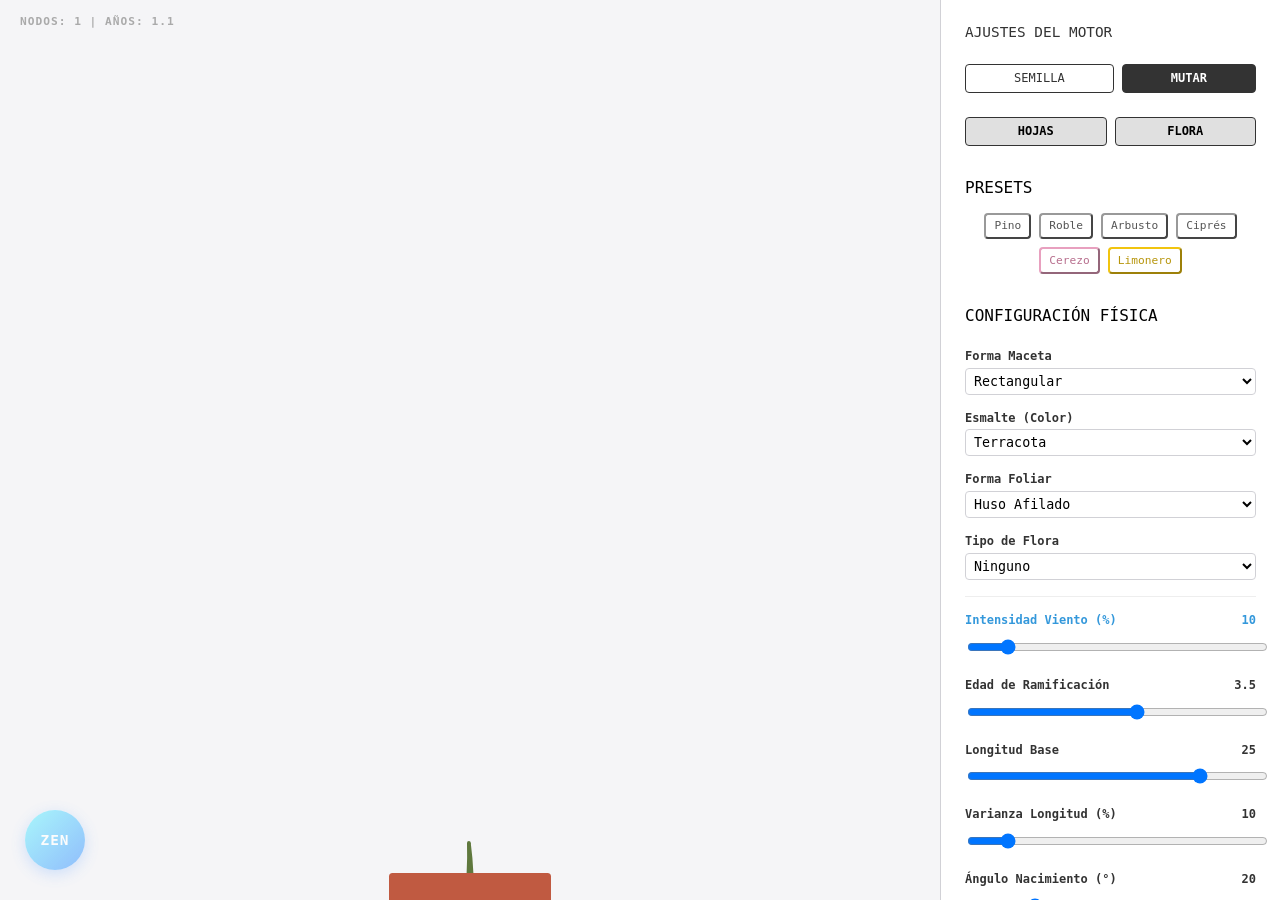
==== index.html @ 8d8a11f1 "Create index.html" ====
<!DOCTYPE html>
<html lang="es">
<head>
    <meta charset="UTF-8">
    <meta name="viewport" content="width=device-width, initial-scale=1.0, maximum-scale=1.0, user-scalable=no">
    <title>Bonsái Paramétrico - Genética de Corteza y UI Minimalista</title>
    <style>
        :root {
            --bg-color: #f5f5f7;
            --ui-text: #333;
            --ui-bg: #ffffff;
            --border: #d1d1d6;
        }

        body, html {
            margin: 0; padding: 0; width: 100%; height: 100vh;
            background-color: var(--bg-color);
            font-family: 'SF Mono', 'Roboto Mono', Menlo, monospace;
            overflow: hidden;
            transition: background-color 1s ease;
        }

        #app-container {
            display: flex;
            flex-direction: row;
            width: 100%;
            height: 100vh;
            position: relative;
        }

        #canvas-container {
            flex-grow: 1; 
            position: relative;
            height: 100vh; 
            display: flex; justify-content: center; align-items: center;
        }

        svg { width: 100%; height: 100%; display: block; }

        .rama-activa { cursor: crosshair; }
        .rama-activa:hover { opacity: 0.7; }
        .brote-activo { cursor: crosshair; }
        .brote-activo:hover path { fill: #e67e22 !important; }
        .flora-activa { cursor: crosshair; }
        .flora-activa:hover path { fill: #e74c3c !important; }

        /* --- UI FLOTANTE (BOTONES INFERIORES SEPARADOS) --- */
        #floating-ui {
            position: absolute;
            bottom: 30px;
            left: 25px;
            right: 25px;
            display: flex;
            justify-content: space-between; /* Zen a la izquierda, Config a la derecha */
            align-items: flex-end;
            z-index: 10;
            pointer-events: none; 
        }

        #floating-ui > * { pointer-events: auto; }

        /* Botón ZEN */
        .btn-zen-main {
            width: 60px; 
            height: 60px;
            border-radius: 50%;
            background: linear-gradient(135deg, #89f7fe 0%, #66a6ff 100%);
            color: white;
            font-size: 0.9rem;
            font-weight: bold;
            font-family: inherit;
            letter-spacing: 1px;
            border: none;
            box-shadow: 0 4px 15px rgba(102, 166, 255, 0.4);
            cursor: pointer;
            display: flex;
            justify-content: center;
            align-items: center;
            transition: transform 0.2s cubic-bezier(0.4, 0, 0.2, 1), opacity 0.5s;
            position: relative;
            overflow: hidden; 
        }

        .btn-zen-main:active { transform: scale(0.92); }

        .btn-zen-main::after {
            content: '';
            position: absolute;
            top: 50%;
            left: 50%;
            width: 10px;
            height: 10px;
            background: rgba(255, 255, 255, 0.6);
            border-radius: 50%;
            transform: translate(-50%, -50%) scale(0);
            opacity: 0;
            pointer-events: none;
        }

        .btn-zen-main.active::after {
            animation: inner-ripple-zen 2.5s infinite;
        }

        @keyframes inner-ripple-zen {
            0% { transform: translate(-50%, -50%) scale(0); opacity: 0; }
            10% { opacity: 1; }
            80% { transform: translate(-50%, -50%) scale(10); opacity: 0; }
            100% { transform: translate(-50%, -50%) scale(10); opacity: 0; }
        }

        /* Botón de Configuración (Engrane Puro) */
        .btn-config {
            background: rgba(255, 255, 255, 0.85);
            border: 1px solid var(--border);
            width: 50px;
            height: 50px;
            border-radius: 50%;
            font-size: 1.5rem;
            display: flex;
            justify-content: center;
            align-items: center;
            color: var(--ui-text);
            cursor: pointer;
            backdrop-filter: blur(5px);
            box-shadow: 0 4px 10px rgba(0,0,0,0.08);
            transition: opacity 0.5s, transform 0.2s;
            padding-bottom: 2px; /* Centrado óptico del emoji */
        }
        .btn-config:active { transform: scale(0.9); }

        /* --- DASHBOARD --- */
        #dashboard {
            width: 340px; 
            min-width: 340px; 
            height: 100vh;
            background: rgba(255, 255, 255, 0.98); 
            border-left: 1px solid var(--border);
            padding: 1.5rem; 
            display: flex; flex-direction: column; gap: 1rem;
            overflow-y: auto; box-sizing: border-box; z-index: 20;
            backdrop-filter: blur(15px);
        }

        .dashboard-header {
            display: flex; justify-content: space-between; align-items: center; margin-bottom: 0.5rem;
        }

        .btn-close {
            background: transparent; border: none; font-size: 1.5rem; color: var(--ui-text); cursor: pointer; padding: 0; line-height: 1; display: none; 
        }

        .actions, .presets { display: flex; justify-content: center; gap: 0.5rem; flex-wrap: wrap; }
        button.action-btn {
            background: transparent; border: 1px solid var(--ui-text); color: var(--ui-text); padding: 0.4rem 1rem; font-family: inherit; font-size: 0.75rem; cursor: pointer; text-transform: uppercase; transition: all 0.2s; flex-grow: 1; border-radius: 4px;
        }
        button.action-btn:hover { background: var(--ui-text); color: var(--ui-bg); }
        button.primary { background: var(--ui-text); color: var(--ui-bg); font-weight: bold; }
        button.primary:hover { background: transparent; color: var(--ui-text); }
        button.active-toggle { background: #e0e0e0; color: #000; font-weight: bold; }
        
        button.preset-btn { border-color: #999; color: #555; padding: 0.3rem 0.5rem; font-size: 0.7rem; border-radius: 4px; background: transparent; cursor: pointer; font-family: inherit; transition: 0.2s;}
        button.preset-btn:hover { background: rgba(0,0,0,0.05); border-color: #333; color: #333;}

        .parameters { display: flex; flex-direction: column; gap: 1rem; font-size: 0.75rem; margin-top: 0.5rem; }
        .control-group { display: flex; flex-direction: column; gap: 0.3rem; }
        .control-group label { display: flex; justify-content: space-between; color: var(--ui-text); font-weight: bold; }
        input[type="range"], select { width: 100%; cursor: pointer; padding: 4px; font-family: inherit; border: 1px solid var(--border); background: transparent; border-radius: 4px;}
        
        #stats { 
            position: absolute; top: 15px; left: 20px; font-size: 0.7rem; color: #aaa; 
            z-index: 5; transition: opacity 0.5s; font-weight: bold; text-transform: uppercase; letter-spacing: 1px;
        }

        /* --- COMPORTAMIENTO MODO ZEN --- */
        body.zen-active .btn-config { opacity: 0; pointer-events: none; } 
        body.zen-active .btn-zen-main { opacity: 0.7; } 
        body.zen-active .btn-zen-main:hover { opacity: 1; }
        body.zen-idle #stats { opacity: 0; } 

        /* --- MÓVIL --- */
        @media (max-width: 768px) {
            #app-container { flex-direction: column; }
            #canvas-container { position: absolute; width: 100%; }
            #dashboard {
                position: fixed; top: 0; right: -100%; width: 85%; max-width: 320px; box-shadow: -5px 0 25px rgba(0,0,0,0.15); transition: right 0.3s cubic-bezier(0.2, 0.8, 0.2, 1);
            }
            #dashboard.open { right: 0; }
            .btn-close { display: block; } 
        }

        /* --- ESCRITORIO --- */
        @media (min-width: 769px) {
            .btn-config { display: none; } 
        }
    </style>
</head>
<body>

    <div id="app-container">
        <div id="canvas-container">
            <div id="stats">NODOS: 1 | AÑOS: 0.0</div>
            <svg id="bonsai-svg" viewBox="-250 -485 500 500">
                <g id="layer-pot"></g>
                <g id="layer-tree"></g>
                <g id="layer-leaves"></g>
                <g id="layer-flowers"></g>
            </svg>

            <div id="floating-ui">
                <button id="btn-zen-main" class="btn-zen-main">ZEN</button>
                <button id="btn-open-config" class="btn-config">⚙️</button>
            </div>
        </div>

        <div id="dashboard">
            <div class="dashboard-header">
                <span class="section-title" style="border: none; margin: 0; color: #333; font-size: 0.9rem;">AJUSTES DEL MOTOR</span>
                <button id="btn-close-config" class="btn-close">&times;</button>
            </div>

            <div class="actions">
                <button id="btn-reset" class="action-btn">Semilla</button>
                <button id="btn-mutar" class="action-btn primary">Mutar</button>
            </div>

            <div class="actions" style="margin-top: 0.5rem;">
                <button id="btn-hojas" class="action-btn active-toggle">Hojas</button>
                <button id="btn-flores" class="action-btn active-toggle">Flora</button>
            </div>

            <div class="section-title" style="margin-top: 1rem;">PRESETS</div>
            <div class="presets">
                <button class="preset-btn" onclick="aplicarPreset('pino')">Pino</button>
                <button class="preset-btn" onclick="aplicarPreset('roble')">Roble</button>
                <button class="preset-btn" onclick="aplicarPreset('arbusto')">Arbusto</button>
                <button class="preset-btn" onclick="aplicarPreset('cipres')">Ciprés</button>
                <button class="preset-btn" onclick="aplicarPreset('cerezo')" style="border-color: #e8a0bf; color: #b76e8d;">Cerezo</button>
                <button class="preset-btn" onclick="aplicarPreset('limonero')" style="border-color: #f1c40f; color: #b7950b;">Limonero</button>
            </div>

            <div class="section-title" style="margin-top: 1rem;">CONFIGURACIÓN FÍSICA</div>
            <div class="parameters">
                <div class="control-group">
                    <label><span>Forma Maceta</span></label>
                    <select id="p-maceta-forma" onchange="renderizarMaceta()">
                        <option value="estandar">Rectangular</option>
                        <option value="redonda">Tazón Suave</option>
                        <option value="alta">Alta Cascada</option>
                        <option value="plana">Plana Bosque</option>
                    </select>
                </div>
                <div class="control-group">
                    <label><span>Esmalte (Color)</span></label>
                    <select id="p-maceta-color" onchange="renderizarMaceta()">
                        <option value="#c05a41">Terracota</option>
                        <option value="#2c3e50">Azul Cobalto</option>
                        <option value="#34495e">Negro Mate</option>
                        <option value="#8c8c91">Gris Concreto</option>
                        <option value="#458b74">Verde Jade</option>
                    </select>
                </div>
                <div class="control-group">
                    <label><span>Forma Foliar</span></label>
                    <select id="p-forma">
                        <option value="huso">Huso Afilado</option>
                        <option value="ovalada">Oval Estándar</option>
                        <option value="circular">Circular Brote</option>
                        <option value="larga">Larga Sauce</option>
                        <option value="arce">Arce Lobulada</option>
                    </select>
                </div>
                <div class="control-group">
                    <label><span>Tipo de Flora</span></label>
                    <select id="p-flora">
                        <option value="aleatorio">Caos</option>
                        <option value="flor-rosa">Flores Rosas</option>
                        <option value="flor-blanca">Flores Blancas</option>
                        <option value="flor-amarilla">Flores Amarillas</option>
                        <option value="limon">Limones</option>
                        <option value="baya-roja">Baya Roja</option>
                        <option value="platano">Plátanos</option>
                        <option value="ninguno">Ninguno</option>
                    </select>
                </div>
                
                <hr style="border: 0; border-top: 1px solid #eee; margin: 0;">

                <div class="control-group">
                    <label><span style="color: #3498db;">Intensidad Viento (%)</span> <span id="val-viento" style="color: #3498db;">15</span></label>
                    <input type="range" id="p-viento" min="0" max="100" value="15">
                </div>
                <div class="control-group">
                    <label><span>Edad de Ramificación</span> <span id="val-edadRam">3.0</span></label>
                    <input type="range" id="p-edadRam" min="1.5" max="5.0" step="0.1" value="3.0">
                </div>
                <div class="control-group">
                    <label><span>Longitud Base</span> <span id="val-length">18</span></label>
                    <input type="range" id="p-length" min="5" max="30" value="18">
                </div>
                <div class="control-group">
                    <label><span>Varianza Longitud (%)</span> <span id="val-lenVar">20</span></label>
                    <input type="range" id="p-lenVar" min="0" max="100" value="20">
                </div>
                <div class="control-group">
                    <label><span>Ángulo Nacimiento (°)</span> <span id="val-angle">45</span></label>
                    <input type="range" id="p-angle" min="5" max="80" value="45">
                </div>
                <div class="control-group">
                    <label><span>Prob. Ramificación (%)</span> <span id="val-branch">65</span></label>
                    <input type="range" id="p-branch" min="0" max="100" value="65">
                </div>
                <div class="control-group">
                    <label><span>Prob. Rama Media (%)</span> <span id="val-acc">30</span></label>
                    <input type="range" id="p-acc" min="0" max="100" value="30">
                </div>
                <div class="control-group">
                    <label><span>Límite Generacional</span> <span id="val-gen">6</span></label>
                    <input type="range" id="p-gen" min="3" max="8" value="6">
                </div>
                <div class="control-group">
                    <label><span>Densidad Follaje (Max)</span> <span id="val-hojas">12</span></label>
                    <input type="range" id="p-hojas" min="0" max="30" value="12">
                </div>
                <div class="control-group">
                    <label><span>Inicio Floración (Edad)</span> <span id="val-flor">6</span></label>
                    <input type="range" id="p-flor" min="2" max="8" value="6">
                </div>
            </div>
        </div>
    </div>

    <script>
        const SVG_NS = "http://www.w3.org/2000/svg";
        const MAX_AGE = 8;
        const TENSION_ANIMACION = 0.08; 

        // Paleta base biológica
        const C_YOUNG = { r: 93,  g: 125, b: 60 };
        
        // Genética de Corteza
        const BARK_PALETTE = [
            { r: 70, g: 50, b: 40 },  /* Marrón Oscuro */
            { r: 90, g: 70, b: 50 },  /* Marrón Medio */
            { r: 110, g: 90, b: 70 }, /* Marrón Claro */
            { r: 50, g: 50, b: 50 },  /* Carbono */
            { r: 80, g: 80, b: 80 },  /* Gris */
            { r: 100, g: 80, b: 60 }  /* Ocre */
        ];

        // Hexadecimales puros para SVG Hojas
        const LEAF_COLORS = ['#1f362a', '#2c4c3b', '#3e6e5a', '#5d7d3c'];

        const PRESETS_BOTANICOS = {
            pino:     { mForma: 'estandar', mColor: '#c05a41', viento: 10, length: 25, lenVar: 10, angle: 20, branch: 45, acc: 10, gen: 5, hojas: 5, flor: 8, forma: 'huso', flora: 'ninguno', edadRam: 3.5 }, 
            roble:    { mForma: 'plana',    mColor: '#2c3e50', viento: 25, length: 18, lenVar: 30, angle: 50, branch: 75, acc: 35, gen: 6, hojas: 18, flor: 7, forma: 'ovalada', flora: 'ninguno', edadRam: 2.8 },
            arbusto:  { mForma: 'redonda',  mColor: '#458b74', viento: 30, length: 8,  lenVar: 50, angle: 75, branch: 95, acc: 70, gen: 4, hojas: 25, flor: 4, forma: 'circular', flora: 'baya-roja', edadRam: 1.5 },
            cipres:   { mForma: 'alta',     mColor: '#8c8c91', viento: 15, length: 15, lenVar: 15, angle: 10, branch: 80, acc: 50, gen: 6, hojas: 8, flor: 8, forma: 'larga', flora: 'ninguno', edadRam: 3.0 },
            cerezo:   { mForma: 'redonda',  mColor: '#2c3e50', viento: 40, length: 17, lenVar: 40, angle: 45, branch: 70, acc: 25, gen: 6, hojas: 4, flor: 5, forma: 'ovalada', flora: 'flor-rosa', edadRam: 2.5 },
            limonero: { mForma: 'redonda',  mColor: '#c05a41', viento: 20, length: 16, lenVar: 25, angle: 55, branch: 75, acc: 30, gen: 5, hojas: 16, flor: 5, forma: 'ovalada', flora: 'limon', edadRam: 2.8 }
        };

        const layerPot = document.getElementById('layer-pot');
        const layerTree = document.getElementById('layer-tree');
        const layerLeaves = document.getElementById('layer-leaves');
        const layerFlowers = document.getElementById('layer-flowers');
        const statsDisplay = document.getElementById('stats');
        
        // Referencias UI declaradas UNA SOLA VEZ
        const btnZenMain = document.getElementById('btn-zen-main');
        const btnOpenConfig = document.getElementById('btn-open-config');
        const btnCloseConfig = document.getElementById('btn-close-config');
        const dashboard = document.getElementById('dashboard');

        let showLeaves = true;
        let showFlowers = true;
        let animationFrameId;
        
        let iteracionGlobal = 0;
        let tiempoViento = 0; 
        let isZenMode = false;
        let zenPausa = false;
        let idleTimeout = null;

        // UI Event Listeners Drawer
        btnOpenConfig.addEventListener('click', () => dashboard.classList.add('open'));
        btnCloseConfig.addEventListener('click', () => dashboard.classList.remove('open'));

        function getParams() {
            return {
                formaHoja: document.getElementById('p-forma').value,
                tipoFlora: document.getElementById('p-flora').value,
                edadRamificacion: parseFloat(document.getElementById('p-edadRam').value),
                baseLength: parseInt(document.getElementById('p-length').value),
                lenVariance: parseInt(document.getElementById('p-lenVar').value) / 100, 
                maxAngle: parseInt(document.getElementById('p-angle').value),
                branchProb: parseInt(document.getElementById('p-branch').value) / 100,
                accProb: parseInt(document.getElementById('p-acc').value) / 100,
                maxGen: parseInt(document.getElementById('p-gen').value),
                maxHojas: parseInt(document.getElementById('p-hojas').value),
                inicioFloracion: parseInt(document.getElementById('p-flor').value)
            };
        }

        function actualizarUI(id, valor) {
            let el = document.getElementById(id);
            if(el) el.value = valor;
            const span = document.getElementById(`val-${id.split('-')[1]}`);
            if(span) span.textContent = Number.isInteger(parseFloat(valor)) && id === 'p-edadRam' ? valor + ".0" : valor;
        }

        function aplicarPreset(tipo) {
            const p = PRESETS_BOTANICOS[tipo];
            actualizarUI('p-maceta-forma', p.mForma);
            actualizarUI('p-maceta-color', p.mColor);
            actualizarUI('p-forma', p.forma);
            actualizarUI('p-flora', p.flora);
            actualizarUI('p-viento', p.viento);
            actualizarUI('p-edadRam', p.edadRam);
            actualizarUI('p-length', p.length);
            actualizarUI('p-lenVar', p.lenVar);
            actualizarUI('p-angle', p.angle);
            actualizarUI('p-branch', p.branch);
            actualizarUI('p-acc', p.acc);
            actualizarUI('p-gen', p.gen);
            actualizarUI('p-hojas', p.hojas);
            actualizarUI('p-flor', p.flor);
            renderizarMaceta();
            inicializar();
        }

        function mutarParametros() {
            const formasM = ['estandar', 'redonda', 'alta', 'plana'];
            const coloresM = ['#c05a41', '#2c3e50', '#34495e', '#8c8c91', '#458b74'];
            const formas = ['huso', 'ovalada', 'circular', 'larga', 'arce'];
            const floras = ['aleatorio', 'flor-rosa', 'flor-blanca', 'flor-amarilla', 'limon', 'baya-roja', 'platano', 'ninguno'];
            
            actualizarUI('p-maceta-forma', formasM[Math.floor(Math.random() * formasM.length)]);
            actualizarUI('p-maceta-color', coloresM[Math.floor(Math.random() * coloresM.length)]);
            actualizarUI('p-forma', formas[Math.floor(Math.random() * formas.length)]);
            actualizarUI('p-flora', floras[Math.floor(Math.random() * floras.length)]);
            actualizarUI('p-viento', Math.floor(rnd(10, 80)));
            actualizarUI('p-edadRam', (rnd(1.5, 4.5)).toFixed(1));
            actualizarUI('p-length', Math.floor(rnd(10, 25)));
            actualizarUI('p-lenVar', Math.floor(rnd(0, 80)));
            actualizarUI('p-angle', Math.floor(rnd(15, 75)));
            actualizarUI('p-branch', Math.floor(rnd(40, 90)));
            actualizarUI('p-acc', Math.floor(rnd(10, 60)));
            actualizarUI('p-gen', Math.floor(rnd(4, 7)));
            actualizarUI('p-hojas', Math.floor(rnd(5, 25)));
            actualizarUI('p-flor', Math.floor(rnd(3, 8)));
            
            renderizarMaceta();
            inicializar();
        }

        document.querySelectorAll('input[type="range"]').forEach(input => {
            input.addEventListener('input', (e) => {
                let val = e.target.value;
                if(e.target.id === 'p-edadRam') val = parseFloat(val).toFixed(1);
                document.getElementById(`val-${e.target.id.split('-')[1]}`).textContent = val;
            });
        });

        function rnd(min, max) { return Math.random() * (max - min) + min; }

        function renderizarMaceta() {
            const forma = document.getElementById('p-maceta-forma').value;
            const color = document.getElementById('p-maceta-color').value;
            let svg = '';
            switch(forma) {
                case 'estandar':
                    svg = `<rect x="-45" y="0" width="90" height="18" fill="${color}" rx="2"/>
                           <polygon points="-40,18 40,18 30,35 -30,35" fill="${color}" opacity="0.85"/>
                           <rect x="-35" y="35" width="8" height="4" fill="${color}" opacity="0.6"/>
                           <rect x="27" y="35" width="8" height="4" fill="${color}" opacity="0.6"/>`;
                    break;
                case 'redonda':
                    svg = `<path d="M -50 5 L 50 5 C 50 40 -50 40 -50 5 Z" fill="${color}" opacity="0.9"/>
                           <rect x="-53" y="0" width="106" height="6" fill="${color}" rx="2"/>
                           <rect x="-20" y="30" width="40" height="4" fill="${color}" opacity="0.6"/>`;
                    break;
                case 'alta':
                    svg = `<polygon points="-35,6 35,6 22,70 -22,70" fill="${color}" opacity="0.85"/>
                           <rect x="-40" y="0" width="80" height="6" fill="${color}" rx="1"/>
                           <rect x="-22" y="70" width="44" height="4" fill="${color}" opacity="0.6"/>`;
                    break;
                case 'plana':
                    svg = `<rect x="-80" y="0" width="160" height="10" fill="${color}" rx="1"/>
                           <polygon points="-75,10 75,10 70,20 -70,20" fill="${color}" opacity="0.85"/>
                           <rect x="-65" y="20" width="12" height="4" fill="${color}" opacity="0.6"/>
                           <rect x="53" y="20" width="12" height="4" fill="${color}" opacity="0.6"/>`;
                    break;
            }
            layerPot.innerHTML = svg;
        }

        function generarPathHoja(forma, w, l) {
            switch(forma) {
                case 'huso': return `M 0 0 Q ${w} ${l/2} 0 ${l} Q ${-w} ${l/2} 0 0 Z`;
                case 'ovalada': return `M 0 0 C ${w*1.5} ${l*0.2} ${w*1.5} ${l*0.8} 0 ${l} C ${-w*1.5} ${l*0.8} ${-w*1.5} ${l*0.2} 0 0 Z`;
                case 'larga': return `M 0 0 Q ${w*0.8} ${l} 0 ${l*2.5} Q ${-w*0.8} ${l} 0 0 Z`;
                case 'circular': return `M 0 ${w*1.2} A ${w*1.2} ${w*1.2} 0 1 0 0 ${-w*1.2+0.01} Z`; 
                case 'arce': return `M 0 0 L ${w} ${l*0.3} L ${w*2.5} 0 L ${w*1.2} ${l*0.6} L 0 ${l} L ${-w*1.2} ${l*0.6} L ${-w*2.5} 0 L ${-w} ${l*0.3} Z`;
                default: return `M 0 0 Q ${w} ${l/2} 0 ${l} Q ${-w} ${l/2} 0 0 Z`; 
            }
        }

        class FrutoFlor {
            constructor(tipo) {
                this.offsetX = rnd(-15, 15);
                this.offsetY = rnd(-15, 15);
                this.escalaTarget = rnd(0.8, 1.4);
                this.escalaActual = 0;
                this.podado = false;
                
                if (tipo === 'aleatorio') {
                    const tipos = ['flor-rosa', 'flor-blanca', 'flor-amarilla', 'limon', 'baya-roja', 'platano'];
                    tipo = tipos[Math.floor(Math.random() * tipos.length)];
                }
                
                const data = this.obtenerDatosMorfologicos(tipo);
                this.anguloCae = (tipo === 'limon' || tipo === 'platano') ? rnd(10, 45) * (Math.random() > 0.5 ? 1 : -1) : rnd(-15, 15);

                this.dom = document.createElementNS(SVG_NS, "path");
                this.dom.setAttribute("d", data.path);
                this.dom.setAttribute("fill", data.fill);
                this.dom.setAttribute("opacity", "0.95");
                this.dom.setAttribute("class", "flora-activa");
                this.dom.addEventListener('click', (e) => { e.stopPropagation(); this.cortar(); });
                
                layerFlowers.appendChild(this.dom);
            }

            obtenerDatosMorfologicos(tipo) {
                switch(tipo) {
                    case 'flor-rosa': return { fill: '#e8a0bf', path: "M 0 -4 Q 3 -3 4 0 Q 3 3 0 4 Q -3 3 -4 0 Q -3 -3 0 -4 Z" };
                    case 'flor-blanca': return { fill: '#f8f9fa', path: "M 0 -4 Q 3 -3 4 0 Q 3 3 0 4 Q -3 3 -4 0 Q -3 -3 0 -4 Z" };
                    case 'flor-amarilla': return { fill: '#fadd4b', path: "M 0 -4 Q 3 -3 4 0 Q 3 3 0 4 Q -3 3 -4 0 Q -3 -3 0 -4 Z" };
                    case 'limon': return { fill: '#fadd4b', path: "M 0 -5 C 4 -5 5 -2 5 0 C 5 3 3 5 0 6 C -3 5 -5 3 -5 0 C -5 -2 -4 -5 0 -5 Z" };
                    case 'baya-roja': return { fill: '#e74c3c', path: "M 0 -3 A 3 3 0 1 0 0 3 A 3 3 0 1 0 0 -3 Z M 3 2 A 2.5 2.5 0 1 0 3 -3 A 2.5 2.5 0 1 0 3 2 Z" };
                    case 'platano': return { fill: '#f1c40f', path: "M 2 -5 Q 5 0 2 5 Q 0 4 -1 0 Q 0 -4 2 -5 Z" };
                    default: return { fill: '#e8a0bf', path: "M 0 -4 Q 3 -3 4 0 Q 3 3 0 4 Q -3 3 -4 0 Q -3 -3 0 -4 Z" };
                }
            }
            cortar() { this.podado = true; this.dom.remove(); }
            
            animar(padreX, padreY, parentWindAngle = 0) {
                if(this.podado) return;
                this.escalaActual += (this.escalaTarget - this.escalaActual) * TENSION_ANIMACION;
                
                let windIntensity = parseInt(document.getElementById('p-viento').value) / 100;
                let swing = Math.sin(tiempoViento * 2.5 + this.offsetX) * windIntensity * 20; 
                let windRotDeg = (parentWindAngle * 180 / Math.PI) + swing;

                this.dom.setAttribute("transform", `translate(${padreX + this.offsetX}, ${padreY + this.offsetY}) rotate(${this.anguloCae + windRotDeg}) scale(${Math.max(0, this.escalaActual)})`);
                this.dom.style.display = showFlowers ? "block" : "none";
            }
        }

        class Brote {
            constructor(x, y, anguloRama) {
                this.x = x; this.y = y;
                this.angulo = anguloRama + rnd(-70, 70);
                this.longitud = rnd(8, 20);
                this.hojas = [];
                this.podado = false;
                
                this.g = document.createElementNS(SVG_NS, "g");
                this.g.setAttribute("class", "brote-activo");
                this.g.addEventListener('click', (e) => { e.stopPropagation(); this.cortar(); });
                
                this.tallo = document.createElementNS(SVG_NS, "line");
                this.tallo.setAttribute("stroke-width", "0.5"); 
                this.tallo.setAttribute("stroke", `rgb(${C_YOUNG.r}, ${C_YOUNG.g}, ${C_YOUNG.b})`); 
                this.g.appendChild(this.tallo);
                
                layerLeaves.appendChild(this.g);
            }
            
            crecer(delta = 1.0) {
                if (this.podado) return;
                let params = getParams();
                let probHoja = 1 - Math.pow(1 - 0.85, delta);
                
                if (this.hojas.length < params.maxHojas && Math.random() < probHoja) {
                    let variabilidadCae = rnd(10, 45);
                    let direccionCae = Math.random() > 0.5 ? 1 : -1;

                    const hojaObj = {
                        offsetX: rnd(-10, 10), offsetY: rnd(-10, 10),
                        escalaTarget: rnd(0.7, 1.3), escalaActual: 0,
                        anguloCae: variabilidadCae * direccionCae,
                        // Uso estricto del Hexadecimal
                        color: LEAF_COLORS[Math.floor(Math.random() * LEAF_COLORS.length)],
                        dom: document.createElementNS(SVG_NS, "path")
                    };
                    
                    let w = rnd(2.0, 4.0); let l = rnd(8.0, 14.0);
                    hojaObj.dom.setAttribute("d", generarPathHoja(params.formaHoja, w, l));
                    hojaObj.dom.setAttribute("fill", hojaObj.color);
                    hojaObj.dom.setAttribute("opacity", "0.95");
                    
                    this.hojas.push(hojaObj);
                    this.g.appendChild(hojaObj.dom);
                }
            }
            cortar() { this.podado = true; this.g.remove(); }
            
            animar(padreX, padreY, parentWindAngle = 0) {
                if (this.podado) return;
                this.x = padreX; this.y = padreY;
                
                let finalStemAngleRad = (this.angulo * Math.PI / 180) + parentWindAngle;
                const endX = this.x + Math.cos(finalStemAngleRad) * this.longitud;
                const endY = this.y + Math.sin(finalStemAngleRad) * this.longitud;
                
                this.g.style.display = showLeaves ? "block" : "none";
                this.tallo.setAttribute("x1", this.x); this.tallo.setAttribute("y1", this.y);
                this.tallo.setAttribute("x2", endX); this.tallo.setAttribute("y2", endY);

                let windIntensity = parseInt(document.getElementById('p-viento').value) / 100;
                let flutter = Math.sin(tiempoViento * 4.0 + this.x) * windIntensity * 15; 

                this.hojas.forEach(h => {
                    h.escalaActual += (h.escalaTarget - h.escalaActual) * TENSION_ANIMACION;
                    let windRotDeg = (parentWindAngle * 180 / Math.PI) + flutter;
                    h.dom.setAttribute("transform", `translate(${endX + h.offsetX}, ${endY + h.offsetY}) rotate(${h.anguloCae + windRotDeg}) scale(${Math.max(0, h.escalaActual)})`);
                });
            }
        }

        class Rama {
            constructor(gen, startX, startY, anguloInicial, padre = null) {
                this.padre = padre;
                this.gen = gen;
                this.age = 0; 
                this.podada = false; 
                this.seed = Math.random() * 1000; 
                
                // HERENCIA GENÉTICA DEL COLOR
                if (this.padre) {
                    this.baseBarkColor = this.padre.baseBarkColor;
                } else {
                    this.baseBarkColor = BARK_PALETTE[Math.floor(this.seed % BARK_PALETTE.length)];
                }

                this.startX = startX; this.startY = startY;
                this.angulo = anguloInicial;
                
                let params = getParams();
                this.curvatura = rnd(-params.maxAngle, params.maxAngle) + ((-90 - this.angulo) * 0.1); 
                
                let v = params.lenVariance;
                this.lenMultiplier = this.gen === 0 ? (1.0 + rnd(-v * 0.5, v * 0.5)) : (1.0 + rnd(-v, v));
                
                this.lenObj = 0; 
                this.lenAct = 0; 
                this.grosorBaseAct = 0; 
                this.grosorPuntaAct = 0;
                
                this.grosorBrutoObj = 2.0; 
                this.grosorBaseObj = this.padre ? Math.min(this.grosorBrutoObj, this.padre.grosorPuntaObj) : this.grosorBrutoObj; 
                this.grosorPuntaObj = this.grosorBaseObj * 0.5;
                
                this.hijos = [];
                this.brotes = [];
                this.flora = [];
                this.haBifurcado = false;
                this.tieneAccesoria = false;
                this.currentFill = `rgb(${C_YOUNG.r}, ${C_YOUNG.g}, ${C_YOUNG.b})`;
                
                this.g = document.createElementNS(SVG_NS, "g");
                this.g.setAttribute("class", "rama-activa");
                this.g.addEventListener('click', (e) => { e.stopPropagation(); this.cortar(); });
                
                this.path = document.createElementNS(SVG_NS, "path");
                this.jointBase = document.createElementNS(SVG_NS, "circle");
                this.jointTip = document.createElementNS(SVG_NS, "circle");
                
                this.g.appendChild(this.jointBase);
                this.g.appendChild(this.path);
                this.g.appendChild(this.jointTip);
                
                layerTree.appendChild(this.g);
            }

            crecer(delta = 1.0) {
                if (this.podada) return;
                let params = getParams();

                if (this.age < MAX_AGE) {
                    let prevAge = this.age;
                    this.age = Math.min(MAX_AGE, this.age + delta);
                    let growthFraction = this.age - prevAge; 

                    let incremento = Math.max(0, (MAX_AGE - this.age) * (params.baseLength * 0.1)) * growthFraction * this.lenMultiplier;
                    this.lenObj += incremento;
                    this.grosorBrutoObj += (params.maxGen - this.gen) * 0.4 * growthFraction; 
                }

                this.grosorBaseObj = this.grosorBrutoObj;
                if (this.padre) {
                    this.grosorBaseObj = Math.min(this.grosorBaseObj, this.padre.grosorPuntaObj);
                }
                
                let ratioMadurez = Math.min(1, this.age / MAX_AGE);
                let taper = 0.5 + (0.5 * ratioMadurez); 
                this.grosorPuntaObj = this.grosorBaseObj * taper;

                this.brotes.forEach(b => b.crecer(delta));
                this.hijos.forEach(h => h.crecer(delta));

                if (this.gen > 0 && params.maxHojas > 0) { 
                    let maxBrotes = (this.hijos.length === 0) ? 5 : 2; 
                    let probBrote = 1 - Math.pow(1 - 0.75, delta);
                    if (this.brotes.length < maxBrotes && Math.random() < probBrote) {
                        this.brotes.push(new Brote(this.endXAct || this.startX, this.endYAct || this.startY, this.angulo));
                    }
                }

                if (params.tipoFlora !== 'ninguno') {
                    let esRamaTerminal = this.gen >= params.maxGen - 2;
                    let probFlora = 1 - Math.pow(1 - 0.60, delta);
                    if (this.age >= params.inicioFloracion && esRamaTerminal) {
                        if (this.flora.length < 4 && Math.random() < probFlora) {
                            this.flora.push(new FrutoFlor(params.tipoFlora));
                        }
                    }
                }

                let edadBifurcacion = params.edadRamificacion;

                if (this.age >= edadBifurcacion && this.gen < params.maxGen - 1 && !this.haBifurcado) {
                    let prob = this.gen === 0 ? 0.90 : params.branchProb;
                    if (Math.random() < prob) {
                        let spread = rnd(15, params.maxAngle);
                        this.crearHijo(this.angulo + spread);
                        this.crearHijo(this.angulo - spread);
                    } else {
                        this.crearHijo(this.angulo + rnd(-15, 15));
                    }
                    this.haBifurcado = true;
                }

                if (this.age >= edadBifurcacion + 1.0 && this.gen > 1 && this.gen < params.maxGen - 1 && !this.tieneAccesoria) {
                    if (Math.random() < params.accProb) {
                        this.crearHijo(this.angulo + rnd(30, params.maxAngle) * (Math.random() > 0.5 ? 1 : -1)); 
                        this.tieneAccesoria = true;
                    }
                }
            }

            crearHijo(angulo) {
                this.hijos.push(new Rama(this.gen + 1, this.endXAct || this.startX, this.endYAct || this.startY, angulo, this));
            }

            cortar() {
                this.brotes.forEach(b => b.cortar()); this.brotes = [];
                this.flora.forEach(f => f.cortar()); this.flora = [];
                
                const destruirDescendencia = (rama) => {
                    rama.hijos.forEach(h => destruirDescendencia(h));
                    rama.brotes.forEach(b => b.cortar());
                    rama.flora.forEach(f => f.cortar());
                    rama.g.remove();
                };
                
                if (this.hijos.length > 0) {
                    this.hijos.forEach(h => destruirDescendencia(h));
                    this.hijos = []; this.haBifurcado = false; this.tieneAccesoria = false; this.age = 2; 
                } else if (this.padre) {
                    this.g.remove();
                    this.padre.hijos = this.padre.hijos.filter(h => h !== this);
                }
            }

            lerpColor(f) {
                const bark = this.baseBarkColor;
                return {
                    r: Math.round(C_YOUNG.r + (bark.r - C_YOUNG.r) * f),
                    g: Math.round(C_YOUNG.g + (bark.g - C_YOUNG.g) * f),
                    b: Math.round(C_YOUNG.b + (bark.b - C_YOUNG.b) * f)
                };
            }

            animarYRenderizar(parentWindAngle = 0) {
                this.lenAct += (this.lenObj - this.lenAct) * TENSION_ANIMACION;
                this.grosorBaseAct += (this.grosorBaseObj - this.grosorBaseAct) * TENSION_ANIMACION;
                this.grosorPuntaAct += (this.grosorPuntaObj - this.grosorPuntaAct) * TENSION_ANIMACION;

                let ratioMadurez = Math.min(1, this.age / MAX_AGE);
                let c = this.lerpColor(ratioMadurez);
                this.currentFill = `rgb(${c.r}, ${c.g}, ${c.b})`;
                
                this.path.setAttribute("fill", this.currentFill);
                this.jointTip.setAttribute("fill", this.currentFill);

                if (this.padre && this.padre.currentFill) {
                    this.jointBase.setAttribute("fill", this.padre.currentFill);
                } else {
                    this.jointBase.setAttribute("fill", this.currentFill);
                }

                let windIntensity = parseInt(document.getElementById('p-viento').value) / 100;
                let flex = 1.0 / (this.grosorBaseAct * 0.5 + 1.0); 
                let localWind = Math.sin(tiempoViento * 1.5 + this.seed) * windIntensity * flex * 0.15; 
                let totalWind = parentWindAngle + localWind;

                let angRadInicio = (this.angulo * Math.PI / 180) + totalWind;
                let angRadFin = ((this.angulo + this.curvatura) * Math.PI / 180) + totalWind;
                let angRadMid = (angRadInicio + angRadFin) / 2;

                let midX = this.startX + Math.cos(angRadInicio) * (this.lenAct * 0.5);
                let midY = this.startY + Math.sin(angRadInicio) * (this.lenAct * 0.5);
                this.endXAct = midX + Math.cos(angRadFin) * (this.lenAct * 0.5);
                this.endYAct = midY + Math.sin(angRadFin) * (this.lenAct * 0.5);

                let rBase = this.grosorBaseAct / 2; 
                let rFin = this.grosorPuntaAct / 2; 
                
                let amplitudRugosidad = (ratioMadurez > 0.5) ? (rBase * 0.15) * (ratioMadurez - 0.5) : 0;
                let perturbBase = Math.sin(this.seed) * amplitudRugosidad;
                let perturbMid = Math.sin(this.seed + midX * 0.1) * amplitudRugosidad;
                let perturbFin = Math.sin(this.seed + midY * 0.1) * amplitudRugosidad;

                rBase += perturbBase; 
                let rMid = (rBase + rFin) / 2 + perturbMid; 
                rFin += perturbFin;

                let nInicioX = Math.cos(angRadInicio - Math.PI/2); let nInicioY = Math.sin(angRadInicio - Math.PI/2);
                let nMidX = Math.cos(angRadMid - Math.PI/2); let nMidY = Math.sin(angRadMid - Math.PI/2);
                let nFinX = Math.cos(angRadFin - Math.PI/2); let nFinY = Math.sin(angRadFin - Math.PI/2);

                let bx1 = this.startX + nInicioX * rBase; let by1 = this.startY + nInicioY * rBase;
                let bx2 = this.startX - nInicioX * rBase; let by2 = this.startY - nInicioY * rBase;
                let cx1 = midX + nMidX * rMid; let cy1 = midY + nMidY * rMid;
                let cx2 = midX - nMidX * rMid; let cy2 = midY - nMidY * rMid;
                let px1 = this.endXAct + nFinX * rFin; let py1 = this.endYAct + nFinY * rFin;
                let px2 = this.endXAct - nFinX * rFin; let py2 = this.endYAct - nFinY * rFin;

                let polyPath = `M ${bx1} ${by1} Q ${cx1} ${cy1} ${px1} ${py1} L ${px2} ${py2} Q ${cx2} ${cy2} ${bx2} ${by2} Z`;
                this.path.setAttribute("d", polyPath);

                if (this.padre) {
                    this.jointBase.setAttribute("cx", this.startX); 
                    this.jointBase.setAttribute("cy", this.startY);
                    this.jointBase.setAttribute("r", Math.max(0, rBase));
                }

                this.jointTip.setAttribute("cx", this.endXAct); 
                this.jointTip.setAttribute("cy", this.endYAct);
                this.jointTip.setAttribute("r", Math.max(0, rFin));
                this.jointTip.style.display = "block"; 

                this.hijos.forEach(hijo => {
                    if (hijo.esAccesoria) {
                        hijo.startX = midX;
                        hijo.startY = midY;
                    } else {
                        hijo.startX = this.endXAct;
                        hijo.startY = this.endYAct;
                    }
                    hijo.animarYRenderizar(totalWind);
                });

                this.brotes.forEach(brote => brote.animar(this.endXAct, this.endYAct, totalWind));
                this.flora.forEach(f => f.animar(this.endXAct, this.endYAct, totalWind));
            }

            contarNodos() { return 1 + this.hijos.reduce((acc, h) => acc + h.contarNodos(), 0); }
        }

        // --- SISTEMA DE TIEMPO Y BUCLE ---
        let arbolBase;

        function resetTimerIdle() {
            document.body.classList.remove('zen-idle');
            clearTimeout(idleTimeout);
            idleTimeout = setTimeout(() => { document.body.classList.add('zen-idle'); }, 2500);
        }

        document.body.addEventListener('mousemove', resetTimerIdle);
        document.body.addEventListener('touchstart', resetTimerIdle);

        function bucleAnimacion() {
            tiempoViento += 0.016; 
            
            if (isZenMode && !zenPausa && arbolBase) {
                let deltaZen = 0.015; 
                arbolBase.crecer(deltaZen);
                iteracionGlobal += deltaZen;
                statsDisplay.textContent = `NODOS: ${arbolBase.contarNodos()} | AÑOS: ${iteracionGlobal.toFixed(1)}`;

                if (iteracionGlobal > 18) {
                    zenPausa = true;
                    setTimeout(() => {
                        if(isZenMode) { mutarParametros(); } 
                    }, 4000); 
                }
            }

            if (arbolBase) arbolBase.animarYRenderizar(0); 
            animationFrameId = requestAnimationFrame(bucleAnimacion);
        }

        function inicializar() {
            layerTree.innerHTML = ''; layerLeaves.innerHTML = ''; layerFlowers.innerHTML = '';
            if (animationFrameId) cancelAnimationFrame(animationFrameId);
            arbolBase = new Rama(0, 0, 0, -90);
            iteracionGlobal = 0;
            zenPausa = false;
            statsDisplay.textContent = `NODOS: 1 | AÑOS: 0.0`;
            bucleAnimacion();
            resetTimerIdle();
        }

        document.getElementById('btn-reset').addEventListener('click', () => { inicializar(); });
        document.getElementById('btn-mutar').addEventListener('click', () => { mutarParametros(); });
        
        document.getElementById('btn-hojas').addEventListener('click', (e) => { 
            showLeaves = !showLeaves; 
            e.target.classList.toggle('active-toggle', showLeaves); 
        });
        document.getElementById('btn-flores').addEventListener('click', (e) => { 
            showFlowers = !showFlowers; 
            e.target.classList.toggle('active-toggle', showFlowers); 
        });

        // Interfaz Zen Principal
        btnZenMain.addEventListener('click', () => {
            isZenMode = !isZenMode;
            if (isZenMode) {
                document.body.classList.add('zen-active');
                btnZenMain.classList.add('active');
                zenPausa = false;
                if (iteracionGlobal > 18) { mutarParametros(); } 
            } else {
                document.body.classList.remove('zen-active');
                btnZenMain.classList.remove('active');
            }
        });

        // ARRANQUE AUTOMÁTICO EN MODO ZEN
        renderizarMaceta();
        aplicarPreset('pino');
        isZenMode = true;
        document.body.classList.add('zen-active');
        btnZenMain.classList.add('active');
    </script>
</body>
</html>
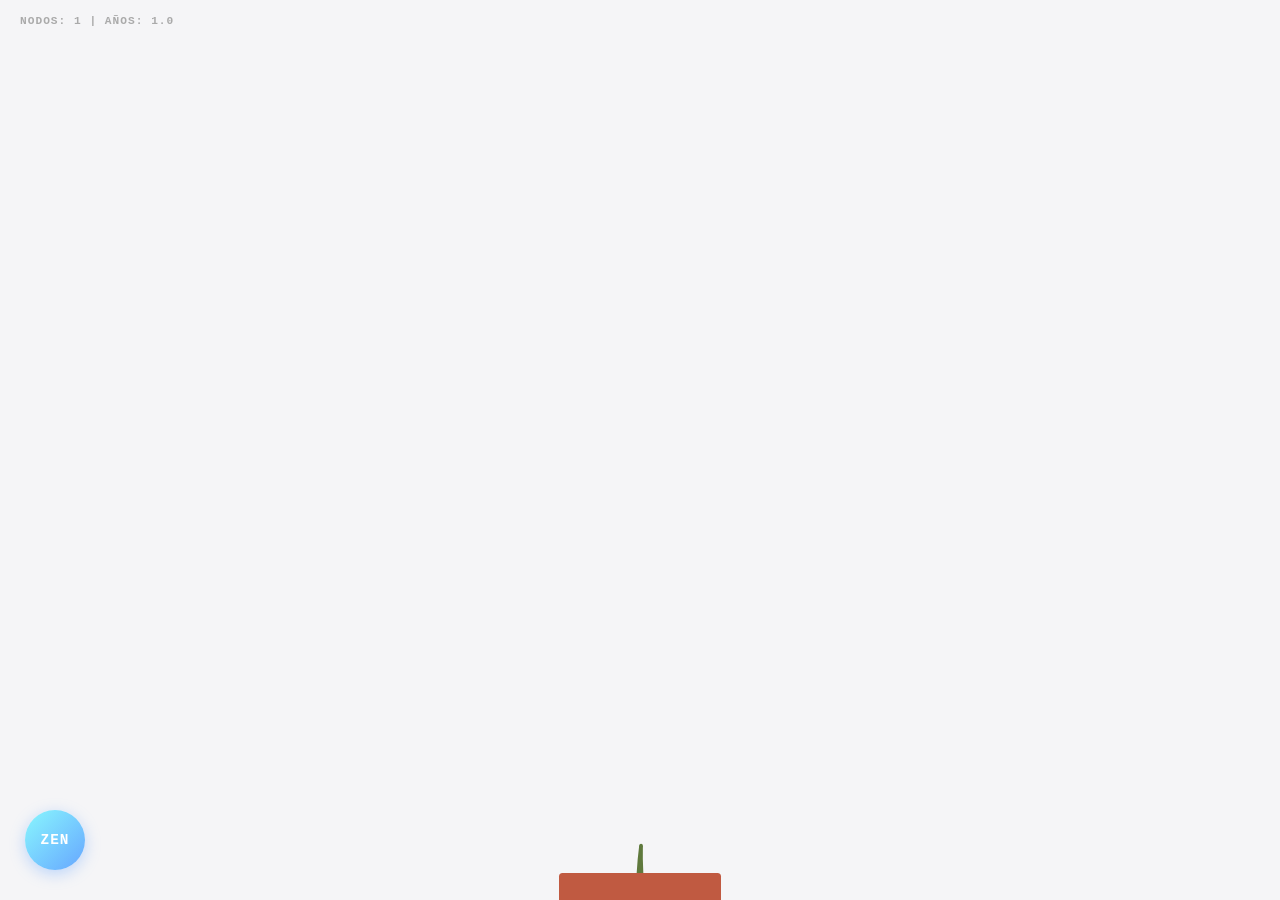
==== commit ee518244: "Update index.html" ====
--- a/index.html
+++ b/index.html
@@ -3,7 +3,7 @@
 <head>
     <meta charset="UTF-8">
     <meta name="viewport" content="width=device-width, initial-scale=1.0, maximum-scale=1.0, user-scalable=no">
-    <title>Bonsái Paramétrico - Genética de Corteza y UI Minimalista</title>
+    <title>Bonsái Paramétrico - UX Mejorada</title>
     <style>
         :root {
             --bg-color: #f5f5f7;
@@ -11,190 +11,91 @@
             --ui-bg: #ffffff;
             --border: #d1d1d6;
         }
-
-        body, html {
-            margin: 0; padding: 0; width: 100%; height: 100vh;
-            background-color: var(--bg-color);
-            font-family: 'SF Mono', 'Roboto Mono', Menlo, monospace;
-            overflow: hidden;
-            transition: background-color 1s ease;
+        body, html { margin: 0; padding: 0; width: 100%; height: 100vh; background-color: var(--bg-color); font-family: 'SF Mono', 'Roboto Mono', Menlo, monospace; overflow: hidden; transition: background-color 1s ease; }
+        
+        #sky-bg { position: absolute; top: 0; left: 0; width: 100%; height: 100%; background: linear-gradient(to bottom, #a1c4fd 0%, #ffffff 80%); opacity: 0; transition: opacity 1s ease; z-index: 0; pointer-events: none; }
+        body.bg-sky-active #sky-bg { opacity: 1; }
+        
+        #app-container { display: flex; flex-direction: row; width: 100%; height: 100vh; position: relative; z-index: 1; }
+        #canvas-container { flex-grow: 1; position: relative; height: 100vh; display: flex; justify-content: center; align-items: center; transition: padding 0.5s ease; }
+        svg { width: 100%; height: 100%; display: block; z-index: 2; position: relative;}
+        
+        .rama-activa { cursor: crosshair; } .rama-activa:hover { opacity: 0.7; }
+        .brote-activo { cursor: crosshair; } .brote-activo:hover path { fill: #e67e22 !important; }
+        .flora-activa { cursor: crosshair; } .flora-activa:hover path { fill: #e74c3c !important; }
+        
+        /* --- UI FLOTANTE CON ANIMACIÓN DE INACTIVIDAD (5s) --- */
+        #floating-ui { 
+            position: absolute; bottom: 30px; left: 25px; right: 25px; 
+            display: flex; justify-content: space-between; align-items: flex-end; 
+            z-index: 10; pointer-events: none; 
+            transition: opacity 0.5s ease, transform 0.5s ease; 
+            transform: translateY(0);
+        }
+        #floating-ui > * { pointer-events: auto; }
+        
+        /* Oculta los botones flotantes en modo Zen cuando hay inactividad */
+        body.zen-active.zen-idle #floating-ui { 
+            opacity: 0; pointer-events: none; transform: translateY(20px); 
         }
 
-        #app-container {
-            display: flex;
-            flex-direction: row;
-            width: 100%;
-            height: 100vh;
-            position: relative;
-        }
-
-        #canvas-container {
-            flex-grow: 1; 
-            position: relative;
-            height: 100vh; 
-            display: flex; justify-content: center; align-items: center;
-        }
-
-        svg { width: 100%; height: 100%; display: block; }
-
-        .rama-activa { cursor: crosshair; }
-        .rama-activa:hover { opacity: 0.7; }
-        .brote-activo { cursor: crosshair; }
-        .brote-activo:hover path { fill: #e67e22 !important; }
-        .flora-activa { cursor: crosshair; }
-        .flora-activa:hover path { fill: #e74c3c !important; }
-
-        /* --- UI FLOTANTE (BOTONES INFERIORES SEPARADOS) --- */
-        #floating-ui {
-            position: absolute;
-            bottom: 30px;
-            left: 25px;
-            right: 25px;
-            display: flex;
-            justify-content: space-between; /* Zen a la izquierda, Config a la derecha */
-            align-items: flex-end;
-            z-index: 10;
-            pointer-events: none; 
-        }
-
-        #floating-ui > * { pointer-events: auto; }
-
-        /* Botón ZEN */
-        .btn-zen-main {
-            width: 60px; 
-            height: 60px;
-            border-radius: 50%;
-            background: linear-gradient(135deg, #89f7fe 0%, #66a6ff 100%);
-            color: white;
-            font-size: 0.9rem;
-            font-weight: bold;
-            font-family: inherit;
-            letter-spacing: 1px;
-            border: none;
-            box-shadow: 0 4px 15px rgba(102, 166, 255, 0.4);
-            cursor: pointer;
-            display: flex;
-            justify-content: center;
-            align-items: center;
-            transition: transform 0.2s cubic-bezier(0.4, 0, 0.2, 1), opacity 0.5s;
-            position: relative;
-            overflow: hidden; 
-        }
-
+        .btn-zen-main { width: 60px; height: 60px; border-radius: 50%; background: linear-gradient(135deg, #89f7fe 0%, #66a6ff 100%); color: white; font-size: 0.9rem; font-weight: bold; font-family: inherit; letter-spacing: 1px; border: none; box-shadow: 0 4px 15px rgba(102, 166, 255, 0.4); cursor: pointer; display: flex; justify-content: center; align-items: center; transition: transform 0.2s cubic-bezier(0.4, 0, 0.2, 1), opacity 0.5s; position: relative; overflow: hidden; }
         .btn-zen-main:active { transform: scale(0.92); }
-
-        .btn-zen-main::after {
-            content: '';
-            position: absolute;
-            top: 50%;
-            left: 50%;
-            width: 10px;
-            height: 10px;
-            background: rgba(255, 255, 255, 0.6);
-            border-radius: 50%;
-            transform: translate(-50%, -50%) scale(0);
-            opacity: 0;
-            pointer-events: none;
-        }
-
-        .btn-zen-main.active::after {
-            animation: inner-ripple-zen 2.5s infinite;
-        }
-
-        @keyframes inner-ripple-zen {
-            0% { transform: translate(-50%, -50%) scale(0); opacity: 0; }
-            10% { opacity: 1; }
-            80% { transform: translate(-50%, -50%) scale(10); opacity: 0; }
-            100% { transform: translate(-50%, -50%) scale(10); opacity: 0; }
-        }
-
-        /* Botón de Configuración (Engrane Puro) */
-        .btn-config {
-            background: rgba(255, 255, 255, 0.85);
-            border: 1px solid var(--border);
-            width: 50px;
-            height: 50px;
-            border-radius: 50%;
-            font-size: 1.5rem;
-            display: flex;
-            justify-content: center;
-            align-items: center;
-            color: var(--ui-text);
-            cursor: pointer;
-            backdrop-filter: blur(5px);
-            box-shadow: 0 4px 10px rgba(0,0,0,0.08);
-            transition: opacity 0.5s, transform 0.2s;
-            padding-bottom: 2px; /* Centrado óptico del emoji */
-        }
+        .btn-zen-main::after { content: ''; position: absolute; top: 50%; left: 50%; width: 10px; height: 10px; background: rgba(255, 255, 255, 0.6); border-radius: 50%; transform: translate(-50%, -50%) scale(0); opacity: 0; pointer-events: none; }
+        .btn-zen-main.active::after { animation: inner-ripple-zen 2.5s infinite; }
+        @keyframes inner-ripple-zen { 0% { transform: translate(-50%, -50%) scale(0); opacity: 0; } 10% { opacity: 1; } 80% { transform: translate(-50%, -50%) scale(10); opacity: 0; } 100% { transform: translate(-50%, -50%) scale(10); opacity: 0; } }
+        
+        .btn-config { background: rgba(255, 255, 255, 0.9); border: 1px solid var(--border); width: 45px; height: 45px; border-radius: 50%; font-size: 1.4rem; display: flex; justify-content: center; align-items: center; color: var(--ui-text); cursor: pointer; backdrop-filter: blur(5px); box-shadow: 0 4px 10px rgba(0,0,0,0.08); transition: opacity 0.5s, transform 0.2s; padding-bottom: 2px; }
         .btn-config:active { transform: scale(0.9); }
-
-        /* --- DASHBOARD --- */
-        #dashboard {
-            width: 340px; 
-            min-width: 340px; 
-            height: 100vh;
-            background: rgba(255, 255, 255, 0.98); 
-            border-left: 1px solid var(--border);
-            padding: 1.5rem; 
-            display: flex; flex-direction: column; gap: 1rem;
-            overflow-y: auto; box-sizing: border-box; z-index: 20;
-            backdrop-filter: blur(15px);
-        }
-
-        .dashboard-header {
-            display: flex; justify-content: space-between; align-items: center; margin-bottom: 0.5rem;
-        }
-
-        .btn-close {
-            background: transparent; border: none; font-size: 1.5rem; color: var(--ui-text); cursor: pointer; padding: 0; line-height: 1; display: none; 
-        }
-
-        .actions, .presets { display: flex; justify-content: center; gap: 0.5rem; flex-wrap: wrap; }
-        button.action-btn {
-            background: transparent; border: 1px solid var(--ui-text); color: var(--ui-text); padding: 0.4rem 1rem; font-family: inherit; font-size: 0.75rem; cursor: pointer; text-transform: uppercase; transition: all 0.2s; flex-grow: 1; border-radius: 4px;
-        }
+        
+        /* --- DASHBOARD COMPACTADO --- */
+        #dashboard { width: 320px; min-width: 320px; height: 100vh; background: rgba(255, 255, 255, 0.98); border-left: 1px solid var(--border); padding: 1rem 1.2rem; display: flex; flex-direction: column; gap: 0.8rem; overflow-y: auto; box-sizing: border-box; z-index: 20; backdrop-filter: blur(15px); margin-right: 0; transition: margin-right 0.5s cubic-bezier(0.4, 0, 0.2, 1); }
+        .dashboard-header { display: flex; justify-content: space-between; align-items: center; margin-bottom: 0.2rem; }
+        .btn-close { background: transparent; border: none; font-size: 1.5rem; color: var(--ui-text); cursor: pointer; padding: 0; line-height: 1; display: none; }
+        
+        .actions, .presets { display: flex; justify-content: center; gap: 0.4rem; flex-wrap: wrap; }
+        button.action-btn { background: transparent; border: 1px solid var(--ui-text); color: var(--ui-text); padding: 0.3rem 0.8rem; font-family: inherit; font-size: 0.7rem; cursor: pointer; text-transform: uppercase; transition: all 0.2s; flex-grow: 1; border-radius: 4px; }
+        
+        /* Efecto Hover general (se vuelve oscuro) */
         button.action-btn:hover { background: var(--ui-text); color: var(--ui-bg); }
+        
         button.primary { background: var(--ui-text); color: var(--ui-bg); font-weight: bold; }
         button.primary:hover { background: transparent; color: var(--ui-text); }
         button.active-toggle { background: #e0e0e0; color: #000; font-weight: bold; }
         
-        button.preset-btn { border-color: #999; color: #555; padding: 0.3rem 0.5rem; font-size: 0.7rem; border-radius: 4px; background: transparent; cursor: pointer; font-family: inherit; transition: 0.2s;}
+        /* Botones Cíclicos (Excepción del Hover oscuro para que se lea el texto siempre) */
+        .grid-2 { display: grid; grid-template-columns: 1fr 1fr; gap: 6px; }
+        button.cyclic-btn { font-size: 0.65rem; padding: 0.4rem 0.2rem; text-align: center; border-color: #aaa; background: #fafafa; white-space: nowrap; overflow: hidden; text-overflow: ellipsis;}
+        button.cyclic-btn span { font-weight: bold; color: var(--ui-text); }
+        button.cyclic-btn:hover { background: #e8e8e8; color: var(--ui-text); border-color: #777;}
+        
+        button.preset-btn { border-color: #aaa; color: #555; padding: 0.2rem 0.4rem; font-size: 0.65rem; border-radius: 4px; background: transparent; cursor: pointer; font-family: inherit; transition: 0.2s;}
         button.preset-btn:hover { background: rgba(0,0,0,0.05); border-color: #333; color: #333;}
-
-        .parameters { display: flex; flex-direction: column; gap: 1rem; font-size: 0.75rem; margin-top: 0.5rem; }
-        .control-group { display: flex; flex-direction: column; gap: 0.3rem; }
+        
+        .parameters { display: flex; flex-direction: column; gap: 0.6rem; font-size: 0.7rem; margin-top: 0.2rem; }
+        .control-group { display: flex; flex-direction: column; gap: 0.1rem; }
         .control-group label { display: flex; justify-content: space-between; color: var(--ui-text); font-weight: bold; }
-        input[type="range"], select { width: 100%; cursor: pointer; padding: 4px; font-family: inherit; border: 1px solid var(--border); background: transparent; border-radius: 4px;}
+        input[type="range"] { width: 100%; cursor: pointer; height: 4px; margin: 4px 0; }
         
-        #stats { 
-            position: absolute; top: 15px; left: 20px; font-size: 0.7rem; color: #aaa; 
-            z-index: 5; transition: opacity 0.5s; font-weight: bold; text-transform: uppercase; letter-spacing: 1px;
+        #stats { position: absolute; top: 15px; left: 20px; font-size: 0.7rem; color: #aaa; z-index: 5; transition: opacity 0.5s; font-weight: bold; text-transform: uppercase; letter-spacing: 1px; }
+        body.zen-idle #stats { opacity: 0; } 
+        
+        @media (min-width: 769px) { 
+            .btn-config { display: none; } 
+            body.zen-active #dashboard { margin-right: -320px; }
         }
-
-        /* --- COMPORTAMIENTO MODO ZEN --- */
-        body.zen-active .btn-config { opacity: 0; pointer-events: none; } 
-        body.zen-active .btn-zen-main { opacity: 0.7; } 
-        body.zen-active .btn-zen-main:hover { opacity: 1; }
-        body.zen-idle #stats { opacity: 0; } 
-
-        /* --- MÓVIL --- */
         @media (max-width: 768px) {
             #app-container { flex-direction: column; }
             #canvas-container { position: absolute; width: 100%; }
-            #dashboard {
-                position: fixed; top: 0; right: -100%; width: 85%; max-width: 320px; box-shadow: -5px 0 25px rgba(0,0,0,0.15); transition: right 0.3s cubic-bezier(0.2, 0.8, 0.2, 1);
-            }
+            #dashboard { position: fixed; top: 0; right: -100%; width: 85%; max-width: 320px; box-shadow: -5px 0 25px rgba(0,0,0,0.15); transition: right 0.3s cubic-bezier(0.2, 0.8, 0.2, 1); margin-right: 0 !important; }
             #dashboard.open { right: 0; }
             .btn-close { display: block; } 
-        }
-
-        /* --- ESCRITORIO --- */
-        @media (min-width: 769px) {
-            .btn-config { display: none; } 
         }
     </style>
 </head>
 <body>
+
+    <div id="sky-bg"></div>
 
     <div id="app-container">
         <div id="canvas-container">
@@ -214,7 +115,7 @@
 
         <div id="dashboard">
             <div class="dashboard-header">
-                <span class="section-title" style="border: none; margin: 0; color: #333; font-size: 0.9rem;">AJUSTES DEL MOTOR</span>
+                <span class="section-title" style="border: none; margin: 0; color: #333; font-size: 0.85rem;">AJUSTES DEL MOTOR</span>
                 <button id="btn-close-config" class="btn-close">&times;</button>
             </div>
 
@@ -223,12 +124,23 @@
                 <button id="btn-mutar" class="action-btn primary">Mutar</button>
             </div>
 
-            <div class="actions" style="margin-top: 0.5rem;">
+            <div class="actions">
+                <button id="btn-step" class="action-btn" style="border-color: #2ecc71; color: #2ecc71;">+1 Etapa</button>
+                <button id="btn-auto" class="action-btn" style="border-color: #2ecc71; color: #2ecc71;">Auto-Crecer: OFF</button>
+            </div>
+
+            <div class="actions">
                 <button id="btn-hojas" class="action-btn active-toggle">Hojas</button>
                 <button id="btn-flores" class="action-btn active-toggle">Flora</button>
             </div>
 
-            <div class="section-title" style="margin-top: 1rem;">PRESETS</div>
+            <div class="actions">
+                <button id="btn-sfx" class="action-btn" style="border-color: #e67e22; color: #e67e22;">🍃 SFX: OFF</button>
+                <button id="btn-music" class="action-btn" style="border-color: #3498db; color: #3498db;">🎵 MÚSICA: OFF</button>
+                <button id="btn-fondo" class="action-btn" style="border-color: #89f7fe; color: #3498db;">🌅 CIELO: OFF</button>
+            </div>
+
+            <div class="section-title" style="margin-top: 0.5rem;">PRESETS</div>
             <div class="presets">
                 <button class="preset-btn" onclick="aplicarPreset('pino')">Pino</button>
                 <button class="preset-btn" onclick="aplicarPreset('roble')">Roble</button>
@@ -238,714 +150,16 @@
                 <button class="preset-btn" onclick="aplicarPreset('limonero')" style="border-color: #f1c40f; color: #b7950b;">Limonero</button>
             </div>
 
-            <div class="section-title" style="margin-top: 1rem;">CONFIGURACIÓN FÍSICA</div>
-            <div class="parameters">
-                <div class="control-group">
-                    <label><span>Forma Maceta</span></label>
-                    <select id="p-maceta-forma" onchange="renderizarMaceta()">
-                        <option value="estandar">Rectangular</option>
-                        <option value="redonda">Tazón Suave</option>
-                        <option value="alta">Alta Cascada</option>
-                        <option value="plana">Plana Bosque</option>
-                    </select>
-                </div>
-                <div class="control-group">
-                    <label><span>Esmalte (Color)</span></label>
-                    <select id="p-maceta-color" onchange="renderizarMaceta()">
-                        <option value="#c05a41">Terracota</option>
-                        <option value="#2c3e50">Azul Cobalto</option>
-                        <option value="#34495e">Negro Mate</option>
-                        <option value="#8c8c91">Gris Concreto</option>
-                        <option value="#458b74">Verde Jade</option>
-                    </select>
-                </div>
-                <div class="control-group">
-                    <label><span>Forma Foliar</span></label>
-                    <select id="p-forma">
-                        <option value="huso">Huso Afilado</option>
-                        <option value="ovalada">Oval Estándar</option>
-                        <option value="circular">Circular Brote</option>
-                        <option value="larga">Larga Sauce</option>
-                        <option value="arce">Arce Lobulada</option>
-                    </select>
-                </div>
-                <div class="control-group">
-                    <label><span>Tipo de Flora</span></label>
-                    <select id="p-flora">
-                        <option value="aleatorio">Caos</option>
-                        <option value="flor-rosa">Flores Rosas</option>
-                        <option value="flor-blanca">Flores Blancas</option>
-                        <option value="flor-amarilla">Flores Amarillas</option>
-                        <option value="limon">Limones</option>
-                        <option value="baya-roja">Baya Roja</option>
-                        <option value="platano">Plátanos</option>
-                        <option value="ninguno">Ninguno</option>
-                    </select>
-                </div>
-                
-                <hr style="border: 0; border-top: 1px solid #eee; margin: 0;">
-
-                <div class="control-group">
-                    <label><span style="color: #3498db;">Intensidad Viento (%)</span> <span id="val-viento" style="color: #3498db;">15</span></label>
-                    <input type="range" id="p-viento" min="0" max="100" value="15">
-                </div>
-                <div class="control-group">
-                    <label><span>Edad de Ramificación</span> <span id="val-edadRam">3.0</span></label>
-                    <input type="range" id="p-edadRam" min="1.5" max="5.0" step="0.1" value="3.0">
-                </div>
-                <div class="control-group">
-                    <label><span>Longitud Base</span> <span id="val-length">18</span></label>
-                    <input type="range" id="p-length" min="5" max="30" value="18">
-                </div>
-                <div class="control-group">
-                    <label><span>Varianza Longitud (%)</span> <span id="val-lenVar">20</span></label>
-                    <input type="range" id="p-lenVar" min="0" max="100" value="20">
-                </div>
-                <div class="control-group">
-                    <label><span>Ángulo Nacimiento (°)</span> <span id="val-angle">45</span></label>
-                    <input type="range" id="p-angle" min="5" max="80" value="45">
-                </div>
-                <div class="control-group">
-                    <label><span>Prob. Ramificación (%)</span> <span id="val-branch">65</span></label>
-                    <input type="range" id="p-branch" min="0" max="100" value="65">
-                </div>
-                <div class="control-group">
-                    <label><span>Prob. Rama Media (%)</span> <span id="val-acc">30</span></label>
-                    <input type="range" id="p-acc" min="0" max="100" value="30">
-                </div>
-                <div class="control-group">
-                    <label><span>Límite Generacional</span> <span id="val-gen">6</span></label>
-                    <input type="range" id="p-gen" min="3" max="8" value="6">
-                </div>
-                <div class="control-group">
-                    <label><span>Densidad Follaje (Max)</span> <span id="val-hojas">12</span></label>
-                    <input type="range" id="p-hojas" min="0" max="30" value="12">
-                </div>
-                <div class="control-group">
-                    <label><span>Inicio Floración (Edad)</span> <span id="val-flor">6</span></label>
-                    <input type="range" id="p-flor" min="2" max="8" value="6">
-                </div>
-            </div>
+            <div class="section-title" style="margin-top: 0.5rem;">CONFIGURACIÓN FÍSICA</div>
+            
+            <div id="ui-morfologia"></div>
+            
+            <hr style="border: 0; border-top: 1px solid #eee; margin: 0.5rem 0;">
+            
+            <div id="ui-parametros" class="parameters"></div>
         </div>
     </div>
 
-    <script>
-        const SVG_NS = "http://www.w3.org/2000/svg";
-        const MAX_AGE = 8;
-        const TENSION_ANIMACION = 0.08; 
-
-        // Paleta base biológica
-        const C_YOUNG = { r: 93,  g: 125, b: 60 };
-        
-        // Genética de Corteza
-        const BARK_PALETTE = [
-            { r: 70, g: 50, b: 40 },  /* Marrón Oscuro */
-            { r: 90, g: 70, b: 50 },  /* Marrón Medio */
-            { r: 110, g: 90, b: 70 }, /* Marrón Claro */
-            { r: 50, g: 50, b: 50 },  /* Carbono */
-            { r: 80, g: 80, b: 80 },  /* Gris */
-            { r: 100, g: 80, b: 60 }  /* Ocre */
-        ];
-
-        // Hexadecimales puros para SVG Hojas
-        const LEAF_COLORS = ['#1f362a', '#2c4c3b', '#3e6e5a', '#5d7d3c'];
-
-        const PRESETS_BOTANICOS = {
-            pino:     { mForma: 'estandar', mColor: '#c05a41', viento: 10, length: 25, lenVar: 10, angle: 20, branch: 45, acc: 10, gen: 5, hojas: 5, flor: 8, forma: 'huso', flora: 'ninguno', edadRam: 3.5 }, 
-            roble:    { mForma: 'plana',    mColor: '#2c3e50', viento: 25, length: 18, lenVar: 30, angle: 50, branch: 75, acc: 35, gen: 6, hojas: 18, flor: 7, forma: 'ovalada', flora: 'ninguno', edadRam: 2.8 },
-            arbusto:  { mForma: 'redonda',  mColor: '#458b74', viento: 30, length: 8,  lenVar: 50, angle: 75, branch: 95, acc: 70, gen: 4, hojas: 25, flor: 4, forma: 'circular', flora: 'baya-roja', edadRam: 1.5 },
-            cipres:   { mForma: 'alta',     mColor: '#8c8c91', viento: 15, length: 15, lenVar: 15, angle: 10, branch: 80, acc: 50, gen: 6, hojas: 8, flor: 8, forma: 'larga', flora: 'ninguno', edadRam: 3.0 },
-            cerezo:   { mForma: 'redonda',  mColor: '#2c3e50', viento: 40, length: 17, lenVar: 40, angle: 45, branch: 70, acc: 25, gen: 6, hojas: 4, flor: 5, forma: 'ovalada', flora: 'flor-rosa', edadRam: 2.5 },
-            limonero: { mForma: 'redonda',  mColor: '#c05a41', viento: 20, length: 16, lenVar: 25, angle: 55, branch: 75, acc: 30, gen: 5, hojas: 16, flor: 5, forma: 'ovalada', flora: 'limon', edadRam: 2.8 }
-        };
-
-        const layerPot = document.getElementById('layer-pot');
-        const layerTree = document.getElementById('layer-tree');
-        const layerLeaves = document.getElementById('layer-leaves');
-        const layerFlowers = document.getElementById('layer-flowers');
-        const statsDisplay = document.getElementById('stats');
-        
-        // Referencias UI declaradas UNA SOLA VEZ
-        const btnZenMain = document.getElementById('btn-zen-main');
-        const btnOpenConfig = document.getElementById('btn-open-config');
-        const btnCloseConfig = document.getElementById('btn-close-config');
-        const dashboard = document.getElementById('dashboard');
-
-        let showLeaves = true;
-        let showFlowers = true;
-        let animationFrameId;
-        
-        let iteracionGlobal = 0;
-        let tiempoViento = 0; 
-        let isZenMode = false;
-        let zenPausa = false;
-        let idleTimeout = null;
-
-        // UI Event Listeners Drawer
-        btnOpenConfig.addEventListener('click', () => dashboard.classList.add('open'));
-        btnCloseConfig.addEventListener('click', () => dashboard.classList.remove('open'));
-
-        function getParams() {
-            return {
-                formaHoja: document.getElementById('p-forma').value,
-                tipoFlora: document.getElementById('p-flora').value,
-                edadRamificacion: parseFloat(document.getElementById('p-edadRam').value),
-                baseLength: parseInt(document.getElementById('p-length').value),
-                lenVariance: parseInt(document.getElementById('p-lenVar').value) / 100, 
-                maxAngle: parseInt(document.getElementById('p-angle').value),
-                branchProb: parseInt(document.getElementById('p-branch').value) / 100,
-                accProb: parseInt(document.getElementById('p-acc').value) / 100,
-                maxGen: parseInt(document.getElementById('p-gen').value),
-                maxHojas: parseInt(document.getElementById('p-hojas').value),
-                inicioFloracion: parseInt(document.getElementById('p-flor').value)
-            };
-        }
-
-        function actualizarUI(id, valor) {
-            let el = document.getElementById(id);
-            if(el) el.value = valor;
-            const span = document.getElementById(`val-${id.split('-')[1]}`);
-            if(span) span.textContent = Number.isInteger(parseFloat(valor)) && id === 'p-edadRam' ? valor + ".0" : valor;
-        }
-
-        function aplicarPreset(tipo) {
-            const p = PRESETS_BOTANICOS[tipo];
-            actualizarUI('p-maceta-forma', p.mForma);
-            actualizarUI('p-maceta-color', p.mColor);
-            actualizarUI('p-forma', p.forma);
-            actualizarUI('p-flora', p.flora);
-            actualizarUI('p-viento', p.viento);
-            actualizarUI('p-edadRam', p.edadRam);
-            actualizarUI('p-length', p.length);
-            actualizarUI('p-lenVar', p.lenVar);
-            actualizarUI('p-angle', p.angle);
-            actualizarUI('p-branch', p.branch);
-            actualizarUI('p-acc', p.acc);
-            actualizarUI('p-gen', p.gen);
-            actualizarUI('p-hojas', p.hojas);
-            actualizarUI('p-flor', p.flor);
-            renderizarMaceta();
-            inicializar();
-        }
-
-        function mutarParametros() {
-            const formasM = ['estandar', 'redonda', 'alta', 'plana'];
-            const coloresM = ['#c05a41', '#2c3e50', '#34495e', '#8c8c91', '#458b74'];
-            const formas = ['huso', 'ovalada', 'circular', 'larga', 'arce'];
-            const floras = ['aleatorio', 'flor-rosa', 'flor-blanca', 'flor-amarilla', 'limon', 'baya-roja', 'platano', 'ninguno'];
-            
-            actualizarUI('p-maceta-forma', formasM[Math.floor(Math.random() * formasM.length)]);
-            actualizarUI('p-maceta-color', coloresM[Math.floor(Math.random() * coloresM.length)]);
-            actualizarUI('p-forma', formas[Math.floor(Math.random() * formas.length)]);
-            actualizarUI('p-flora', floras[Math.floor(Math.random() * floras.length)]);
-            actualizarUI('p-viento', Math.floor(rnd(10, 80)));
-            actualizarUI('p-edadRam', (rnd(1.5, 4.5)).toFixed(1));
-            actualizarUI('p-length', Math.floor(rnd(10, 25)));
-            actualizarUI('p-lenVar', Math.floor(rnd(0, 80)));
-            actualizarUI('p-angle', Math.floor(rnd(15, 75)));
-            actualizarUI('p-branch', Math.floor(rnd(40, 90)));
-            actualizarUI('p-acc', Math.floor(rnd(10, 60)));
-            actualizarUI('p-gen', Math.floor(rnd(4, 7)));
-            actualizarUI('p-hojas', Math.floor(rnd(5, 25)));
-            actualizarUI('p-flor', Math.floor(rnd(3, 8)));
-            
-            renderizarMaceta();
-            inicializar();
-        }
-
-        document.querySelectorAll('input[type="range"]').forEach(input => {
-            input.addEventListener('input', (e) => {
-                let val = e.target.value;
-                if(e.target.id === 'p-edadRam') val = parseFloat(val).toFixed(1);
-                document.getElementById(`val-${e.target.id.split('-')[1]}`).textContent = val;
-            });
-        });
-
-        function rnd(min, max) { return Math.random() * (max - min) + min; }
-
-        function renderizarMaceta() {
-            const forma = document.getElementById('p-maceta-forma').value;
-            const color = document.getElementById('p-maceta-color').value;
-            let svg = '';
-            switch(forma) {
-                case 'estandar':
-                    svg = `<rect x="-45" y="0" width="90" height="18" fill="${color}" rx="2"/>
-                           <polygon points="-40,18 40,18 30,35 -30,35" fill="${color}" opacity="0.85"/>
-                           <rect x="-35" y="35" width="8" height="4" fill="${color}" opacity="0.6"/>
-                           <rect x="27" y="35" width="8" height="4" fill="${color}" opacity="0.6"/>`;
-                    break;
-                case 'redonda':
-                    svg = `<path d="M -50 5 L 50 5 C 50 40 -50 40 -50 5 Z" fill="${color}" opacity="0.9"/>
-                           <rect x="-53" y="0" width="106" height="6" fill="${color}" rx="2"/>
-                           <rect x="-20" y="30" width="40" height="4" fill="${color}" opacity="0.6"/>`;
-                    break;
-                case 'alta':
-                    svg = `<polygon points="-35,6 35,6 22,70 -22,70" fill="${color}" opacity="0.85"/>
-                           <rect x="-40" y="0" width="80" height="6" fill="${color}" rx="1"/>
-                           <rect x="-22" y="70" width="44" height="4" fill="${color}" opacity="0.6"/>`;
-                    break;
-                case 'plana':
-                    svg = `<rect x="-80" y="0" width="160" height="10" fill="${color}" rx="1"/>
-                           <polygon points="-75,10 75,10 70,20 -70,20" fill="${color}" opacity="0.85"/>
-                           <rect x="-65" y="20" width="12" height="4" fill="${color}" opacity="0.6"/>
-                           <rect x="53" y="20" width="12" height="4" fill="${color}" opacity="0.6"/>`;
-                    break;
-            }
-            layerPot.innerHTML = svg;
-        }
-
-        function generarPathHoja(forma, w, l) {
-            switch(forma) {
-                case 'huso': return `M 0 0 Q ${w} ${l/2} 0 ${l} Q ${-w} ${l/2} 0 0 Z`;
-                case 'ovalada': return `M 0 0 C ${w*1.5} ${l*0.2} ${w*1.5} ${l*0.8} 0 ${l} C ${-w*1.5} ${l*0.8} ${-w*1.5} ${l*0.2} 0 0 Z`;
-                case 'larga': return `M 0 0 Q ${w*0.8} ${l} 0 ${l*2.5} Q ${-w*0.8} ${l} 0 0 Z`;
-                case 'circular': return `M 0 ${w*1.2} A ${w*1.2} ${w*1.2} 0 1 0 0 ${-w*1.2+0.01} Z`; 
-                case 'arce': return `M 0 0 L ${w} ${l*0.3} L ${w*2.5} 0 L ${w*1.2} ${l*0.6} L 0 ${l} L ${-w*1.2} ${l*0.6} L ${-w*2.5} 0 L ${-w} ${l*0.3} Z`;
-                default: return `M 0 0 Q ${w} ${l/2} 0 ${l} Q ${-w} ${l/2} 0 0 Z`; 
-            }
-        }
-
-        class FrutoFlor {
-            constructor(tipo) {
-                this.offsetX = rnd(-15, 15);
-                this.offsetY = rnd(-15, 15);
-                this.escalaTarget = rnd(0.8, 1.4);
-                this.escalaActual = 0;
-                this.podado = false;
-                
-                if (tipo === 'aleatorio') {
-                    const tipos = ['flor-rosa', 'flor-blanca', 'flor-amarilla', 'limon', 'baya-roja', 'platano'];
-                    tipo = tipos[Math.floor(Math.random() * tipos.length)];
-                }
-                
-                const data = this.obtenerDatosMorfologicos(tipo);
-                this.anguloCae = (tipo === 'limon' || tipo === 'platano') ? rnd(10, 45) * (Math.random() > 0.5 ? 1 : -1) : rnd(-15, 15);
-
-                this.dom = document.createElementNS(SVG_NS, "path");
-                this.dom.setAttribute("d", data.path);
-                this.dom.setAttribute("fill", data.fill);
-                this.dom.setAttribute("opacity", "0.95");
-                this.dom.setAttribute("class", "flora-activa");
-                this.dom.addEventListener('click', (e) => { e.stopPropagation(); this.cortar(); });
-                
-                layerFlowers.appendChild(this.dom);
-            }
-
-            obtenerDatosMorfologicos(tipo) {
-                switch(tipo) {
-                    case 'flor-rosa': return { fill: '#e8a0bf', path: "M 0 -4 Q 3 -3 4 0 Q 3 3 0 4 Q -3 3 -4 0 Q -3 -3 0 -4 Z" };
-                    case 'flor-blanca': return { fill: '#f8f9fa', path: "M 0 -4 Q 3 -3 4 0 Q 3 3 0 4 Q -3 3 -4 0 Q -3 -3 0 -4 Z" };
-                    case 'flor-amarilla': return { fill: '#fadd4b', path: "M 0 -4 Q 3 -3 4 0 Q 3 3 0 4 Q -3 3 -4 0 Q -3 -3 0 -4 Z" };
-                    case 'limon': return { fill: '#fadd4b', path: "M 0 -5 C 4 -5 5 -2 5 0 C 5 3 3 5 0 6 C -3 5 -5 3 -5 0 C -5 -2 -4 -5 0 -5 Z" };
-                    case 'baya-roja': return { fill: '#e74c3c', path: "M 0 -3 A 3 3 0 1 0 0 3 A 3 3 0 1 0 0 -3 Z M 3 2 A 2.5 2.5 0 1 0 3 -3 A 2.5 2.5 0 1 0 3 2 Z" };
-                    case 'platano': return { fill: '#f1c40f', path: "M 2 -5 Q 5 0 2 5 Q 0 4 -1 0 Q 0 -4 2 -5 Z" };
-                    default: return { fill: '#e8a0bf', path: "M 0 -4 Q 3 -3 4 0 Q 3 3 0 4 Q -3 3 -4 0 Q -3 -3 0 -4 Z" };
-                }
-            }
-            cortar() { this.podado = true; this.dom.remove(); }
-            
-            animar(padreX, padreY, parentWindAngle = 0) {
-                if(this.podado) return;
-                this.escalaActual += (this.escalaTarget - this.escalaActual) * TENSION_ANIMACION;
-                
-                let windIntensity = parseInt(document.getElementById('p-viento').value) / 100;
-                let swing = Math.sin(tiempoViento * 2.5 + this.offsetX) * windIntensity * 20; 
-                let windRotDeg = (parentWindAngle * 180 / Math.PI) + swing;
-
-                this.dom.setAttribute("transform", `translate(${padreX + this.offsetX}, ${padreY + this.offsetY}) rotate(${this.anguloCae + windRotDeg}) scale(${Math.max(0, this.escalaActual)})`);
-                this.dom.style.display = showFlowers ? "block" : "none";
-            }
-        }
-
-        class Brote {
-            constructor(x, y, anguloRama) {
-                this.x = x; this.y = y;
-                this.angulo = anguloRama + rnd(-70, 70);
-                this.longitud = rnd(8, 20);
-                this.hojas = [];
-                this.podado = false;
-                
-                this.g = document.createElementNS(SVG_NS, "g");
-                this.g.setAttribute("class", "brote-activo");
-                this.g.addEventListener('click', (e) => { e.stopPropagation(); this.cortar(); });
-                
-                this.tallo = document.createElementNS(SVG_NS, "line");
-                this.tallo.setAttribute("stroke-width", "0.5"); 
-                this.tallo.setAttribute("stroke", `rgb(${C_YOUNG.r}, ${C_YOUNG.g}, ${C_YOUNG.b})`); 
-                this.g.appendChild(this.tallo);
-                
-                layerLeaves.appendChild(this.g);
-            }
-            
-            crecer(delta = 1.0) {
-                if (this.podado) return;
-                let params = getParams();
-                let probHoja = 1 - Math.pow(1 - 0.85, delta);
-                
-                if (this.hojas.length < params.maxHojas && Math.random() < probHoja) {
-                    let variabilidadCae = rnd(10, 45);
-                    let direccionCae = Math.random() > 0.5 ? 1 : -1;
-
-                    const hojaObj = {
-                        offsetX: rnd(-10, 10), offsetY: rnd(-10, 10),
-                        escalaTarget: rnd(0.7, 1.3), escalaActual: 0,
-                        anguloCae: variabilidadCae * direccionCae,
-                        // Uso estricto del Hexadecimal
-                        color: LEAF_COLORS[Math.floor(Math.random() * LEAF_COLORS.length)],
-                        dom: document.createElementNS(SVG_NS, "path")
-                    };
-                    
-                    let w = rnd(2.0, 4.0); let l = rnd(8.0, 14.0);
-                    hojaObj.dom.setAttribute("d", generarPathHoja(params.formaHoja, w, l));
-                    hojaObj.dom.setAttribute("fill", hojaObj.color);
-                    hojaObj.dom.setAttribute("opacity", "0.95");
-                    
-                    this.hojas.push(hojaObj);
-                    this.g.appendChild(hojaObj.dom);
-                }
-            }
-            cortar() { this.podado = true; this.g.remove(); }
-            
-            animar(padreX, padreY, parentWindAngle = 0) {
-                if (this.podado) return;
-                this.x = padreX; this.y = padreY;
-                
-                let finalStemAngleRad = (this.angulo * Math.PI / 180) + parentWindAngle;
-                const endX = this.x + Math.cos(finalStemAngleRad) * this.longitud;
-                const endY = this.y + Math.sin(finalStemAngleRad) * this.longitud;
-                
-                this.g.style.display = showLeaves ? "block" : "none";
-                this.tallo.setAttribute("x1", this.x); this.tallo.setAttribute("y1", this.y);
-                this.tallo.setAttribute("x2", endX); this.tallo.setAttribute("y2", endY);
-
-                let windIntensity = parseInt(document.getElementById('p-viento').value) / 100;
-                let flutter = Math.sin(tiempoViento * 4.0 + this.x) * windIntensity * 15; 
-
-                this.hojas.forEach(h => {
-                    h.escalaActual += (h.escalaTarget - h.escalaActual) * TENSION_ANIMACION;
-                    let windRotDeg = (parentWindAngle * 180 / Math.PI) + flutter;
-                    h.dom.setAttribute("transform", `translate(${endX + h.offsetX}, ${endY + h.offsetY}) rotate(${h.anguloCae + windRotDeg}) scale(${Math.max(0, h.escalaActual)})`);
-                });
-            }
-        }
-
-        class Rama {
-            constructor(gen, startX, startY, anguloInicial, padre = null) {
-                this.padre = padre;
-                this.gen = gen;
-                this.age = 0; 
-                this.podada = false; 
-                this.seed = Math.random() * 1000; 
-                
-                // HERENCIA GENÉTICA DEL COLOR
-                if (this.padre) {
-                    this.baseBarkColor = this.padre.baseBarkColor;
-                } else {
-                    this.baseBarkColor = BARK_PALETTE[Math.floor(this.seed % BARK_PALETTE.length)];
-                }
-
-                this.startX = startX; this.startY = startY;
-                this.angulo = anguloInicial;
-                
-                let params = getParams();
-                this.curvatura = rnd(-params.maxAngle, params.maxAngle) + ((-90 - this.angulo) * 0.1); 
-                
-                let v = params.lenVariance;
-                this.lenMultiplier = this.gen === 0 ? (1.0 + rnd(-v * 0.5, v * 0.5)) : (1.0 + rnd(-v, v));
-                
-                this.lenObj = 0; 
-                this.lenAct = 0; 
-                this.grosorBaseAct = 0; 
-                this.grosorPuntaAct = 0;
-                
-                this.grosorBrutoObj = 2.0; 
-                this.grosorBaseObj = this.padre ? Math.min(this.grosorBrutoObj, this.padre.grosorPuntaObj) : this.grosorBrutoObj; 
-                this.grosorPuntaObj = this.grosorBaseObj * 0.5;
-                
-                this.hijos = [];
-                this.brotes = [];
-                this.flora = [];
-                this.haBifurcado = false;
-                this.tieneAccesoria = false;
-                this.currentFill = `rgb(${C_YOUNG.r}, ${C_YOUNG.g}, ${C_YOUNG.b})`;
-                
-                this.g = document.createElementNS(SVG_NS, "g");
-                this.g.setAttribute("class", "rama-activa");
-                this.g.addEventListener('click', (e) => { e.stopPropagation(); this.cortar(); });
-                
-                this.path = document.createElementNS(SVG_NS, "path");
-                this.jointBase = document.createElementNS(SVG_NS, "circle");
-                this.jointTip = document.createElementNS(SVG_NS, "circle");
-                
-                this.g.appendChild(this.jointBase);
-                this.g.appendChild(this.path);
-                this.g.appendChild(this.jointTip);
-                
-                layerTree.appendChild(this.g);
-            }
-
-            crecer(delta = 1.0) {
-                if (this.podada) return;
-                let params = getParams();
-
-                if (this.age < MAX_AGE) {
-                    let prevAge = this.age;
-                    this.age = Math.min(MAX_AGE, this.age + delta);
-                    let growthFraction = this.age - prevAge; 
-
-                    let incremento = Math.max(0, (MAX_AGE - this.age) * (params.baseLength * 0.1)) * growthFraction * this.lenMultiplier;
-                    this.lenObj += incremento;
-                    this.grosorBrutoObj += (params.maxGen - this.gen) * 0.4 * growthFraction; 
-                }
-
-                this.grosorBaseObj = this.grosorBrutoObj;
-                if (this.padre) {
-                    this.grosorBaseObj = Math.min(this.grosorBaseObj, this.padre.grosorPuntaObj);
-                }
-                
-                let ratioMadurez = Math.min(1, this.age / MAX_AGE);
-                let taper = 0.5 + (0.5 * ratioMadurez); 
-                this.grosorPuntaObj = this.grosorBaseObj * taper;
-
-                this.brotes.forEach(b => b.crecer(delta));
-                this.hijos.forEach(h => h.crecer(delta));
-
-                if (this.gen > 0 && params.maxHojas > 0) { 
-                    let maxBrotes = (this.hijos.length === 0) ? 5 : 2; 
-                    let probBrote = 1 - Math.pow(1 - 0.75, delta);
-                    if (this.brotes.length < maxBrotes && Math.random() < probBrote) {
-                        this.brotes.push(new Brote(this.endXAct || this.startX, this.endYAct || this.startY, this.angulo));
-                    }
-                }
-
-                if (params.tipoFlora !== 'ninguno') {
-                    let esRamaTerminal = this.gen >= params.maxGen - 2;
-                    let probFlora = 1 - Math.pow(1 - 0.60, delta);
-                    if (this.age >= params.inicioFloracion && esRamaTerminal) {
-                        if (this.flora.length < 4 && Math.random() < probFlora) {
-                            this.flora.push(new FrutoFlor(params.tipoFlora));
-                        }
-                    }
-                }
-
-                let edadBifurcacion = params.edadRamificacion;
-
-                if (this.age >= edadBifurcacion && this.gen < params.maxGen - 1 && !this.haBifurcado) {
-                    let prob = this.gen === 0 ? 0.90 : params.branchProb;
-                    if (Math.random() < prob) {
-                        let spread = rnd(15, params.maxAngle);
-                        this.crearHijo(this.angulo + spread);
-                        this.crearHijo(this.angulo - spread);
-                    } else {
-                        this.crearHijo(this.angulo + rnd(-15, 15));
-                    }
-                    this.haBifurcado = true;
-                }
-
-                if (this.age >= edadBifurcacion + 1.0 && this.gen > 1 && this.gen < params.maxGen - 1 && !this.tieneAccesoria) {
-                    if (Math.random() < params.accProb) {
-                        this.crearHijo(this.angulo + rnd(30, params.maxAngle) * (Math.random() > 0.5 ? 1 : -1)); 
-                        this.tieneAccesoria = true;
-                    }
-                }
-            }
-
-            crearHijo(angulo) {
-                this.hijos.push(new Rama(this.gen + 1, this.endXAct || this.startX, this.endYAct || this.startY, angulo, this));
-            }
-
-            cortar() {
-                this.brotes.forEach(b => b.cortar()); this.brotes = [];
-                this.flora.forEach(f => f.cortar()); this.flora = [];
-                
-                const destruirDescendencia = (rama) => {
-                    rama.hijos.forEach(h => destruirDescendencia(h));
-                    rama.brotes.forEach(b => b.cortar());
-                    rama.flora.forEach(f => f.cortar());
-                    rama.g.remove();
-                };
-                
-                if (this.hijos.length > 0) {
-                    this.hijos.forEach(h => destruirDescendencia(h));
-                    this.hijos = []; this.haBifurcado = false; this.tieneAccesoria = false; this.age = 2; 
-                } else if (this.padre) {
-                    this.g.remove();
-                    this.padre.hijos = this.padre.hijos.filter(h => h !== this);
-                }
-            }
-
-            lerpColor(f) {
-                const bark = this.baseBarkColor;
-                return {
-                    r: Math.round(C_YOUNG.r + (bark.r - C_YOUNG.r) * f),
-                    g: Math.round(C_YOUNG.g + (bark.g - C_YOUNG.g) * f),
-                    b: Math.round(C_YOUNG.b + (bark.b - C_YOUNG.b) * f)
-                };
-            }
-
-            animarYRenderizar(parentWindAngle = 0) {
-                this.lenAct += (this.lenObj - this.lenAct) * TENSION_ANIMACION;
-                this.grosorBaseAct += (this.grosorBaseObj - this.grosorBaseAct) * TENSION_ANIMACION;
-                this.grosorPuntaAct += (this.grosorPuntaObj - this.grosorPuntaAct) * TENSION_ANIMACION;
-
-                let ratioMadurez = Math.min(1, this.age / MAX_AGE);
-                let c = this.lerpColor(ratioMadurez);
-                this.currentFill = `rgb(${c.r}, ${c.g}, ${c.b})`;
-                
-                this.path.setAttribute("fill", this.currentFill);
-                this.jointTip.setAttribute("fill", this.currentFill);
-
-                if (this.padre && this.padre.currentFill) {
-                    this.jointBase.setAttribute("fill", this.padre.currentFill);
-                } else {
-                    this.jointBase.setAttribute("fill", this.currentFill);
-                }
-
-                let windIntensity = parseInt(document.getElementById('p-viento').value) / 100;
-                let flex = 1.0 / (this.grosorBaseAct * 0.5 + 1.0); 
-                let localWind = Math.sin(tiempoViento * 1.5 + this.seed) * windIntensity * flex * 0.15; 
-                let totalWind = parentWindAngle + localWind;
-
-                let angRadInicio = (this.angulo * Math.PI / 180) + totalWind;
-                let angRadFin = ((this.angulo + this.curvatura) * Math.PI / 180) + totalWind;
-                let angRadMid = (angRadInicio + angRadFin) / 2;
-
-                let midX = this.startX + Math.cos(angRadInicio) * (this.lenAct * 0.5);
-                let midY = this.startY + Math.sin(angRadInicio) * (this.lenAct * 0.5);
-                this.endXAct = midX + Math.cos(angRadFin) * (this.lenAct * 0.5);
-                this.endYAct = midY + Math.sin(angRadFin) * (this.lenAct * 0.5);
-
-                let rBase = this.grosorBaseAct / 2; 
-                let rFin = this.grosorPuntaAct / 2; 
-                
-                let amplitudRugosidad = (ratioMadurez > 0.5) ? (rBase * 0.15) * (ratioMadurez - 0.5) : 0;
-                let perturbBase = Math.sin(this.seed) * amplitudRugosidad;
-                let perturbMid = Math.sin(this.seed + midX * 0.1) * amplitudRugosidad;
-                let perturbFin = Math.sin(this.seed + midY * 0.1) * amplitudRugosidad;
-
-                rBase += perturbBase; 
-                let rMid = (rBase + rFin) / 2 + perturbMid; 
-                rFin += perturbFin;
-
-                let nInicioX = Math.cos(angRadInicio - Math.PI/2); let nInicioY = Math.sin(angRadInicio - Math.PI/2);
-                let nMidX = Math.cos(angRadMid - Math.PI/2); let nMidY = Math.sin(angRadMid - Math.PI/2);
-                let nFinX = Math.cos(angRadFin - Math.PI/2); let nFinY = Math.sin(angRadFin - Math.PI/2);
-
-                let bx1 = this.startX + nInicioX * rBase; let by1 = this.startY + nInicioY * rBase;
-                let bx2 = this.startX - nInicioX * rBase; let by2 = this.startY - nInicioY * rBase;
-                let cx1 = midX + nMidX * rMid; let cy1 = midY + nMidY * rMid;
-                let cx2 = midX - nMidX * rMid; let cy2 = midY - nMidY * rMid;
-                let px1 = this.endXAct + nFinX * rFin; let py1 = this.endYAct + nFinY * rFin;
-                let px2 = this.endXAct - nFinX * rFin; let py2 = this.endYAct - nFinY * rFin;
-
-                let polyPath = `M ${bx1} ${by1} Q ${cx1} ${cy1} ${px1} ${py1} L ${px2} ${py2} Q ${cx2} ${cy2} ${bx2} ${by2} Z`;
-                this.path.setAttribute("d", polyPath);
-
-                if (this.padre) {
-                    this.jointBase.setAttribute("cx", this.startX); 
-                    this.jointBase.setAttribute("cy", this.startY);
-                    this.jointBase.setAttribute("r", Math.max(0, rBase));
-                }
-
-                this.jointTip.setAttribute("cx", this.endXAct); 
-                this.jointTip.setAttribute("cy", this.endYAct);
-                this.jointTip.setAttribute("r", Math.max(0, rFin));
-                this.jointTip.style.display = "block"; 
-
-                this.hijos.forEach(hijo => {
-                    if (hijo.esAccesoria) {
-                        hijo.startX = midX;
-                        hijo.startY = midY;
-                    } else {
-                        hijo.startX = this.endXAct;
-                        hijo.startY = this.endYAct;
-                    }
-                    hijo.animarYRenderizar(totalWind);
-                });
-
-                this.brotes.forEach(brote => brote.animar(this.endXAct, this.endYAct, totalWind));
-                this.flora.forEach(f => f.animar(this.endXAct, this.endYAct, totalWind));
-            }
-
-            contarNodos() { return 1 + this.hijos.reduce((acc, h) => acc + h.contarNodos(), 0); }
-        }
-
-        // --- SISTEMA DE TIEMPO Y BUCLE ---
-        let arbolBase;
-
-        function resetTimerIdle() {
-            document.body.classList.remove('zen-idle');
-            clearTimeout(idleTimeout);
-            idleTimeout = setTimeout(() => { document.body.classList.add('zen-idle'); }, 2500);
-        }
-
-        document.body.addEventListener('mousemove', resetTimerIdle);
-        document.body.addEventListener('touchstart', resetTimerIdle);
-
-        function bucleAnimacion() {
-            tiempoViento += 0.016; 
-            
-            if (isZenMode && !zenPausa && arbolBase) {
-                let deltaZen = 0.015; 
-                arbolBase.crecer(deltaZen);
-                iteracionGlobal += deltaZen;
-                statsDisplay.textContent = `NODOS: ${arbolBase.contarNodos()} | AÑOS: ${iteracionGlobal.toFixed(1)}`;
-
-                if (iteracionGlobal > 18) {
-                    zenPausa = true;
-                    setTimeout(() => {
-                        if(isZenMode) { mutarParametros(); } 
-                    }, 4000); 
-                }
-            }
-
-            if (arbolBase) arbolBase.animarYRenderizar(0); 
-            animationFrameId = requestAnimationFrame(bucleAnimacion);
-        }
-
-        function inicializar() {
-            layerTree.innerHTML = ''; layerLeaves.innerHTML = ''; layerFlowers.innerHTML = '';
-            if (animationFrameId) cancelAnimationFrame(animationFrameId);
-            arbolBase = new Rama(0, 0, 0, -90);
-            iteracionGlobal = 0;
-            zenPausa = false;
-            statsDisplay.textContent = `NODOS: 1 | AÑOS: 0.0`;
-            bucleAnimacion();
-            resetTimerIdle();
-        }
-
-        document.getElementById('btn-reset').addEventListener('click', () => { inicializar(); });
-        document.getElementById('btn-mutar').addEventListener('click', () => { mutarParametros(); });
-        
-        document.getElementById('btn-hojas').addEventListener('click', (e) => { 
-            showLeaves = !showLeaves; 
-            e.target.classList.toggle('active-toggle', showLeaves); 
-        });
-        document.getElementById('btn-flores').addEventListener('click', (e) => { 
-            showFlowers = !showFlowers; 
-            e.target.classList.toggle('active-toggle', showFlowers); 
-        });
-
-        // Interfaz Zen Principal
-        btnZenMain.addEventListener('click', () => {
-            isZenMode = !isZenMode;
-            if (isZenMode) {
-                document.body.classList.add('zen-active');
-                btnZenMain.classList.add('active');
-                zenPausa = false;
-                if (iteracionGlobal > 18) { mutarParametros(); } 
-            } else {
-                document.body.classList.remove('zen-active');
-                btnZenMain.classList.remove('active');
-            }
-        });
-
-        // ARRANQUE AUTOMÁTICO EN MODO ZEN
-        renderizarMaceta();
-        aplicarPreset('pino');
-        isZenMode = true;
-        document.body.classList.add('zen-active');
-        btnZenMain.classList.add('active');
-    </script>
+    <script type="module" src="./main.js"></script>
 </body>
 </html>
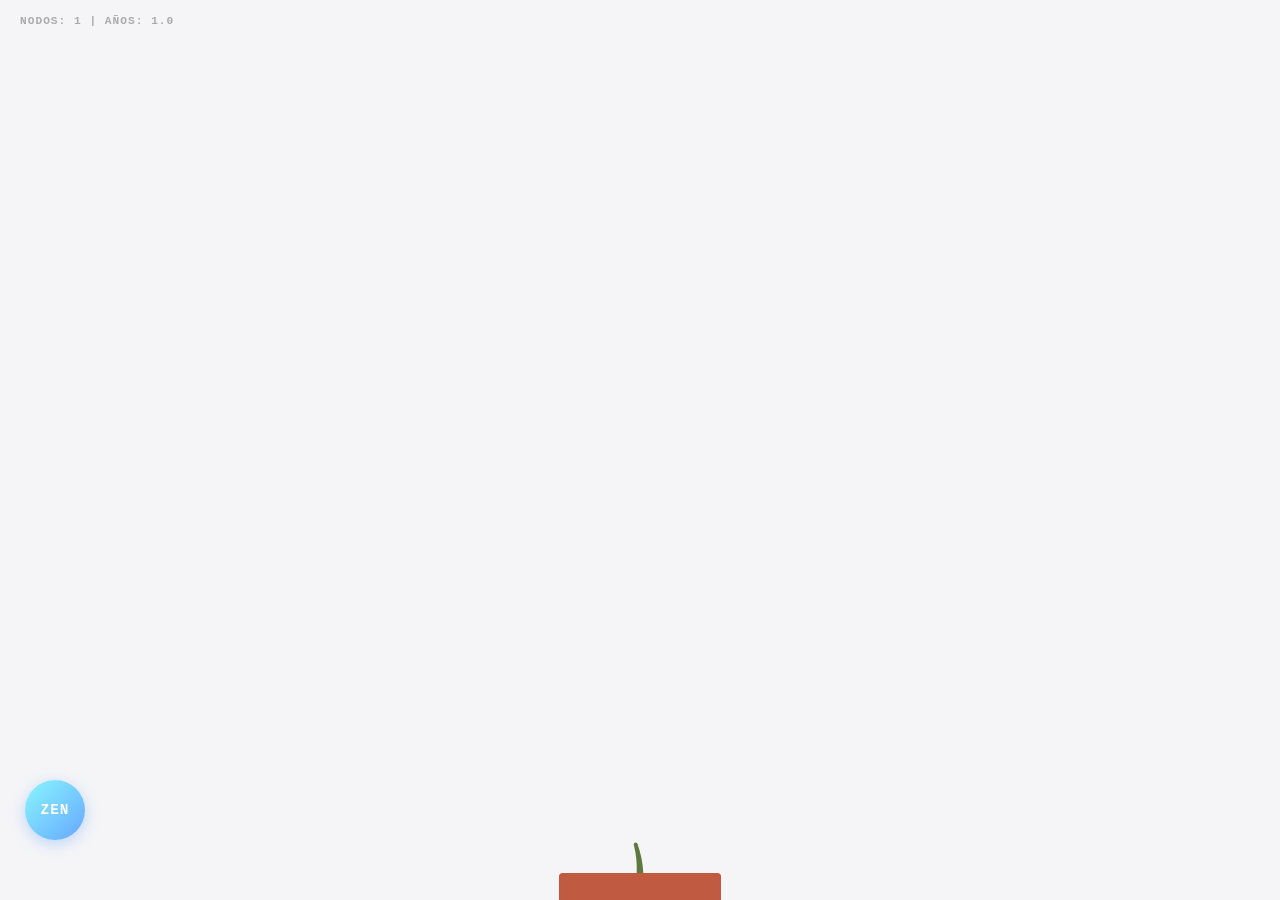
==== commit 997e9097: "Update index.html" ====
--- a/index.html
+++ b/index.html
@@ -2,8 +2,8 @@
 <html lang="es">
 <head>
     <meta charset="UTF-8">
-    <meta name="viewport" content="width=device-width, initial-scale=1.0, maximum-scale=1.0, user-scalable=no">
-    <title>Bonsái Paramétrico - UX Mejorada</title>
+    <meta name="viewport" content="width=device-width, initial-scale=1.0, maximum-scale=1.0, user-scalable=no, viewport-fit=cover">
+    <title>Bonsái Paramétrico - Experiencia Zen Completa</title>
     <style>
         :root {
             --bg-color: #f5f5f7;
@@ -13,9 +13,11 @@
         }
         body, html { margin: 0; padding: 0; width: 100%; height: 100vh; background-color: var(--bg-color); font-family: 'SF Mono', 'Roboto Mono', Menlo, monospace; overflow: hidden; transition: background-color 1s ease; }
         
+        /* --- FONDO CIELO --- */
         #sky-bg { position: absolute; top: 0; left: 0; width: 100%; height: 100%; background: linear-gradient(to bottom, #a1c4fd 0%, #ffffff 80%); opacity: 0; transition: opacity 1s ease; z-index: 0; pointer-events: none; }
         body.bg-sky-active #sky-bg { opacity: 1; }
         
+        /* --- CONTENEDORES PRINCIPALES --- */
         #app-container { display: flex; flex-direction: row; width: 100%; height: 100vh; position: relative; z-index: 1; }
         #canvas-container { flex-grow: 1; position: relative; height: 100vh; display: flex; justify-content: center; align-items: center; transition: padding 0.5s ease; }
         svg { width: 100%; height: 100%; display: block; z-index: 2; position: relative;}
@@ -24,9 +26,12 @@
         .brote-activo { cursor: crosshair; } .brote-activo:hover path { fill: #e67e22 !important; }
         .flora-activa { cursor: crosshair; } .flora-activa:hover path { fill: #e74c3c !important; }
         
-        /* --- UI FLOTANTE CON ANIMACIÓN DE INACTIVIDAD (5s) --- */
+        /* --- UI FLOTANTE MINIMALISTA (CORREGIDO PARA MÓVILES) --- */
         #floating-ui { 
-            position: absolute; bottom: 30px; left: 25px; right: 25px; 
+            position: absolute; 
+            /* Aumentamos a 60px y añadimos el safe-area para protegerlo de la barra de Android/iOS */
+            bottom: max(60px, env(safe-area-inset-bottom)); 
+            left: 25px; right: 25px; 
             display: flex; justify-content: space-between; align-items: flex-end; 
             z-index: 10; pointer-events: none; 
             transition: opacity 0.5s ease, transform 0.5s ease; 
@@ -34,10 +39,7 @@
         }
         #floating-ui > * { pointer-events: auto; }
         
-        /* Oculta los botones flotantes en modo Zen cuando hay inactividad */
-        body.zen-active.zen-idle #floating-ui { 
-            opacity: 0; pointer-events: none; transform: translateY(20px); 
-        }
+        body.zen-active.zen-idle #floating-ui { opacity: 0; pointer-events: none; transform: translateY(20px); }
 
         .btn-zen-main { width: 60px; height: 60px; border-radius: 50%; background: linear-gradient(135deg, #89f7fe 0%, #66a6ff 100%); color: white; font-size: 0.9rem; font-weight: bold; font-family: inherit; letter-spacing: 1px; border: none; box-shadow: 0 4px 15px rgba(102, 166, 255, 0.4); cursor: pointer; display: flex; justify-content: center; align-items: center; transition: transform 0.2s cubic-bezier(0.4, 0, 0.2, 1), opacity 0.5s; position: relative; overflow: hidden; }
         .btn-zen-main:active { transform: scale(0.92); }
@@ -55,15 +57,11 @@
         
         .actions, .presets { display: flex; justify-content: center; gap: 0.4rem; flex-wrap: wrap; }
         button.action-btn { background: transparent; border: 1px solid var(--ui-text); color: var(--ui-text); padding: 0.3rem 0.8rem; font-family: inherit; font-size: 0.7rem; cursor: pointer; text-transform: uppercase; transition: all 0.2s; flex-grow: 1; border-radius: 4px; }
-        
-        /* Efecto Hover general (se vuelve oscuro) */
         button.action-btn:hover { background: var(--ui-text); color: var(--ui-bg); }
-        
         button.primary { background: var(--ui-text); color: var(--ui-bg); font-weight: bold; }
         button.primary:hover { background: transparent; color: var(--ui-text); }
         button.active-toggle { background: #e0e0e0; color: #000; font-weight: bold; }
         
-        /* Botones Cíclicos (Excepción del Hover oscuro para que se lea el texto siempre) */
         .grid-2 { display: grid; grid-template-columns: 1fr 1fr; gap: 6px; }
         button.cyclic-btn { font-size: 0.65rem; padding: 0.4rem 0.2rem; text-align: center; border-color: #aaa; background: #fafafa; white-space: nowrap; overflow: hidden; text-overflow: ellipsis;}
         button.cyclic-btn span { font-weight: bold; color: var(--ui-text); }
@@ -80,6 +78,7 @@
         #stats { position: absolute; top: 15px; left: 20px; font-size: 0.7rem; color: #aaa; z-index: 5; transition: opacity 0.5s; font-weight: bold; text-transform: uppercase; letter-spacing: 1px; }
         body.zen-idle #stats { opacity: 0; } 
         
+        /* --- RESPONSIVIDAD --- */
         @media (min-width: 769px) { 
             .btn-config { display: none; } 
             body.zen-active #dashboard { margin-right: -320px; }
@@ -98,6 +97,7 @@
     <div id="sky-bg"></div>
 
     <div id="app-container">
+        
         <div id="canvas-container">
             <div id="stats">NODOS: 1 | AÑOS: 0.0</div>
             <svg id="bonsai-svg" viewBox="-250 -485 500 500">
@@ -160,6 +160,6 @@
         </div>
     </div>
 
-    <script type="module" src="./main.js"></script>
+    <script type="module" src="./main.js?v=4"></script>
 </body>
 </html>
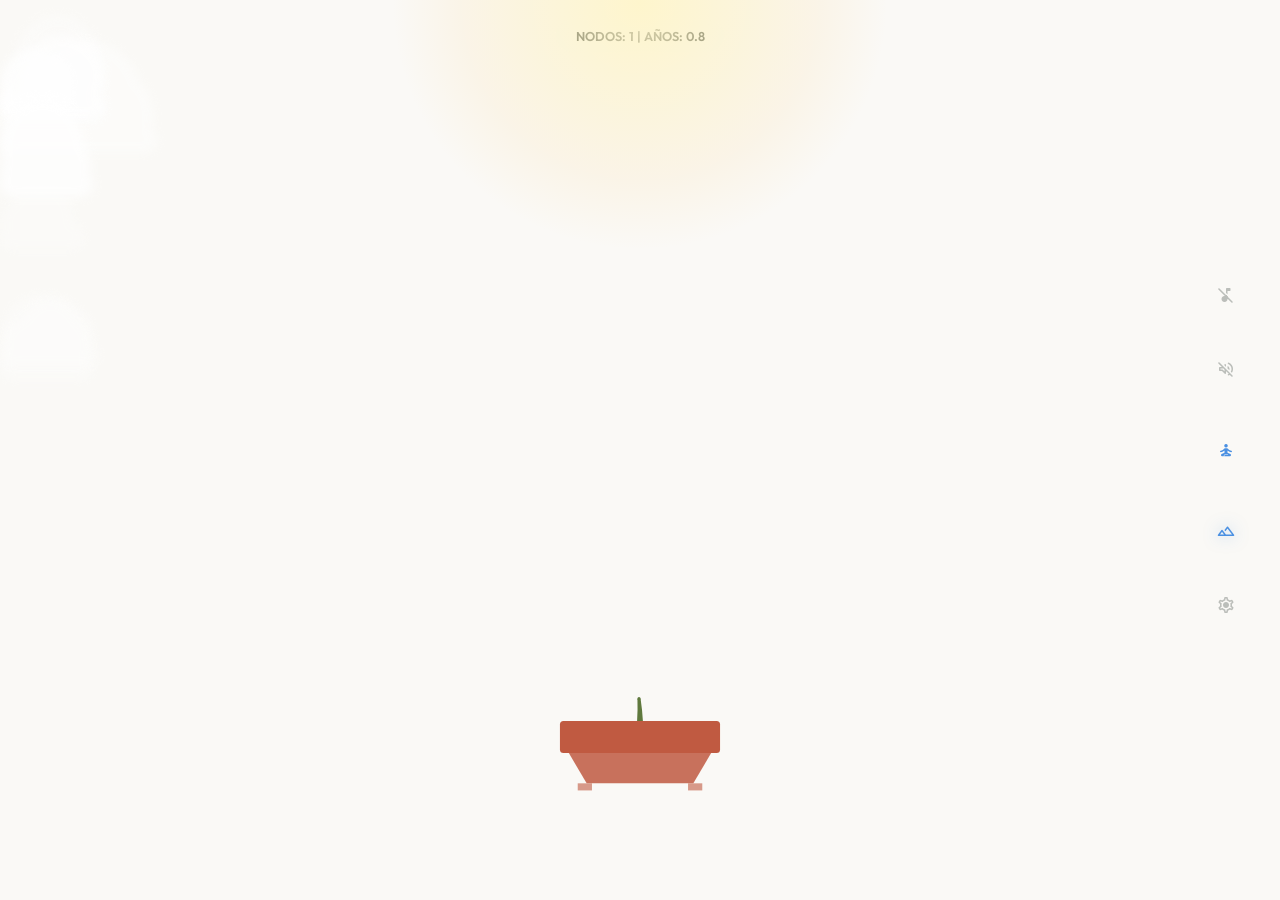
==== commit cb3be109: "Update index.html" ====
--- a/index.html
+++ b/index.html
@@ -3,163 +3,155 @@
 <head>
     <meta charset="UTF-8">
     <meta name="viewport" content="width=device-width, initial-scale=1.0, maximum-scale=1.0, user-scalable=no, viewport-fit=cover">
-    <title>Bonsái Paramétrico - Experiencia Zen Completa</title>
+    <title>Bonsai Zen - Estudio Paramétrico</title>
+    
+    <link rel="preconnect" href="https://fonts.googleapis.com">
+    <link rel="preconnect" href="https://fonts.gstatic.com" crossorigin>
+    <link href="https://fonts.googleapis.com/css2?family=Outfit:wght@300;400;600&display=swap" rel="stylesheet">
+    <link rel="stylesheet" href="https://fonts.googleapis.com/css2?family=Material+Symbols+Rounded:opsz,wght,FILL,GRAD@24,400,1,0" />
+    
+    <link rel="stylesheet" href="estilos.css">
+
     <style>
-        :root {
-            --bg-color: #f5f5f7;
-            --ui-text: #333;
-            --ui-bg: #ffffff;
-            --border: #d1d1d6;
+        #viewport {
+            position: fixed;
+            top: 0; left: 0;
+            width: 100vw; height: 100vh;
+            background: #FAF9F6; /* Fondo Blanco Papel */
+            overflow: hidden;
         }
-        body, html { margin: 0; padding: 0; width: 100%; height: 100vh; background-color: var(--bg-color); font-family: 'SF Mono', 'Roboto Mono', Menlo, monospace; overflow: hidden; transition: background-color 1s ease; }
-        
-        /* --- FONDO CIELO --- */
-        #sky-bg { position: absolute; top: 0; left: 0; width: 100%; height: 100%; background: linear-gradient(to bottom, #a1c4fd 0%, #ffffff 80%); opacity: 0; transition: opacity 1s ease; z-index: 0; pointer-events: none; }
-        body.bg-sky-active #sky-bg { opacity: 1; }
-        
-        /* --- CONTENEDORES PRINCIPALES --- */
-        #app-container { display: flex; flex-direction: row; width: 100%; height: 100vh; position: relative; z-index: 1; }
-        #canvas-container { flex-grow: 1; position: relative; height: 100vh; display: flex; justify-content: center; align-items: center; transition: padding 0.5s ease; }
-        svg { width: 100%; height: 100%; display: block; z-index: 2; position: relative;}
-        
-        .rama-activa { cursor: crosshair; } .rama-activa:hover { opacity: 0.7; }
-        .brote-activo { cursor: crosshair; } .brote-activo:hover path { fill: #e67e22 !important; }
-        .flora-activa { cursor: crosshair; } .flora-activa:hover path { fill: #e74c3c !important; }
-        
-        /* --- UI FLOTANTE MINIMALISTA (CORREGIDO PARA MÓVILES) --- */
-        #floating-ui { 
-            position: absolute; 
-            /* Aumentamos a 60px y añadimos el safe-area para protegerlo de la barra de Android/iOS */
-            bottom: max(60px, env(safe-area-inset-bottom)); 
-            left: 25px; right: 25px; 
-            display: flex; justify-content: space-between; align-items: flex-end; 
-            z-index: 10; pointer-events: none; 
-            transition: opacity 0.5s ease, transform 0.5s ease; 
-            transform: translateY(0);
+
+        #sky-bg {
+            position: absolute;
+            width: 100%; height: 100%;
+            z-index: 1;
         }
-        #floating-ui > * { pointer-events: auto; }
-        
-        body.zen-active.zen-idle #floating-ui { opacity: 0; pointer-events: none; transform: translateY(20px); }
 
-        .btn-zen-main { width: 60px; height: 60px; border-radius: 50%; background: linear-gradient(135deg, #89f7fe 0%, #66a6ff 100%); color: white; font-size: 0.9rem; font-weight: bold; font-family: inherit; letter-spacing: 1px; border: none; box-shadow: 0 4px 15px rgba(102, 166, 255, 0.4); cursor: pointer; display: flex; justify-content: center; align-items: center; transition: transform 0.2s cubic-bezier(0.4, 0, 0.2, 1), opacity 0.5s; position: relative; overflow: hidden; }
-        .btn-zen-main:active { transform: scale(0.92); }
-        .btn-zen-main::after { content: ''; position: absolute; top: 50%; left: 50%; width: 10px; height: 10px; background: rgba(255, 255, 255, 0.6); border-radius: 50%; transform: translate(-50%, -50%) scale(0); opacity: 0; pointer-events: none; }
-        .btn-zen-main.active::after { animation: inner-ripple-zen 2.5s infinite; }
-        @keyframes inner-ripple-zen { 0% { transform: translate(-50%, -50%) scale(0); opacity: 0; } 10% { opacity: 1; } 80% { transform: translate(-50%, -50%) scale(10); opacity: 0; } 100% { transform: translate(-50%, -50%) scale(10); opacity: 0; } }
-        
-        .btn-config { background: rgba(255, 255, 255, 0.9); border: 1px solid var(--border); width: 45px; height: 45px; border-radius: 50%; font-size: 1.4rem; display: flex; justify-content: center; align-items: center; color: var(--ui-text); cursor: pointer; backdrop-filter: blur(5px); box-shadow: 0 4px 10px rgba(0,0,0,0.08); transition: opacity 0.5s, transform 0.2s; padding-bottom: 2px; }
-        .btn-config:active { transform: scale(0.9); }
-        
-        /* --- DASHBOARD COMPACTADO --- */
-        #dashboard { width: 320px; min-width: 320px; height: 100vh; background: rgba(255, 255, 255, 0.98); border-left: 1px solid var(--border); padding: 1rem 1.2rem; display: flex; flex-direction: column; gap: 0.8rem; overflow-y: auto; box-sizing: border-box; z-index: 20; backdrop-filter: blur(15px); margin-right: 0; transition: margin-right 0.5s cubic-bezier(0.4, 0, 0.2, 1); }
-        .dashboard-header { display: flex; justify-content: space-between; align-items: center; margin-bottom: 0.2rem; }
-        .btn-close { background: transparent; border: none; font-size: 1.5rem; color: var(--ui-text); cursor: pointer; padding: 0; line-height: 1; display: none; }
-        
-        .actions, .presets { display: flex; justify-content: center; gap: 0.4rem; flex-wrap: wrap; }
-        button.action-btn { background: transparent; border: 1px solid var(--ui-text); color: var(--ui-text); padding: 0.3rem 0.8rem; font-family: inherit; font-size: 0.7rem; cursor: pointer; text-transform: uppercase; transition: all 0.2s; flex-grow: 1; border-radius: 4px; }
-        button.action-btn:hover { background: var(--ui-text); color: var(--ui-bg); }
-        button.primary { background: var(--ui-text); color: var(--ui-bg); font-weight: bold; }
-        button.primary:hover { background: transparent; color: var(--ui-text); }
-        button.active-toggle { background: #e0e0e0; color: #000; font-weight: bold; }
-        
-        .grid-2 { display: grid; grid-template-columns: 1fr 1fr; gap: 6px; }
-        button.cyclic-btn { font-size: 0.65rem; padding: 0.4rem 0.2rem; text-align: center; border-color: #aaa; background: #fafafa; white-space: nowrap; overflow: hidden; text-overflow: ellipsis;}
-        button.cyclic-btn span { font-weight: bold; color: var(--ui-text); }
-        button.cyclic-btn:hover { background: #e8e8e8; color: var(--ui-text); border-color: #777;}
-        
-        button.preset-btn { border-color: #aaa; color: #555; padding: 0.2rem 0.4rem; font-size: 0.65rem; border-radius: 4px; background: transparent; cursor: pointer; font-family: inherit; transition: 0.2s;}
-        button.preset-btn:hover { background: rgba(0,0,0,0.05); border-color: #333; color: #333;}
-        
-        .parameters { display: flex; flex-direction: column; gap: 0.6rem; font-size: 0.7rem; margin-top: 0.2rem; }
-        .control-group { display: flex; flex-direction: column; gap: 0.1rem; }
-        .control-group label { display: flex; justify-content: space-between; color: var(--ui-text); font-weight: bold; }
-        input[type="range"] { width: 100%; cursor: pointer; height: 4px; margin: 4px 0; }
-        
-        #stats { position: absolute; top: 15px; left: 20px; font-size: 0.7rem; color: #aaa; z-index: 5; transition: opacity 0.5s; font-weight: bold; text-transform: uppercase; letter-spacing: 1px; }
-        body.zen-idle #stats { opacity: 0; } 
-        
-        /* --- RESPONSIVIDAD --- */
-        @media (min-width: 769px) { 
-            .btn-config { display: none; } 
-            body.zen-active #dashboard { margin-right: -320px; }
+        #bonsai-canvas {
+            position: absolute;
+            width: 100%; height: 100%;
+            z-index: 5;
+            display: flex;
+            align-items: flex-end; 
+            justify-content: center;
+            /* Espacio optimizado para la maceta cerca del margen inferior */
+            padding-bottom: calc(10vh + env(safe-area-inset-bottom, 0px));
+            box-sizing: border-box;
+            transition: transform 0.6s cubic-bezier(0.2, 0, 0, 1);
         }
-        @media (max-width: 768px) {
-            #app-container { flex-direction: column; }
-            #canvas-container { position: absolute; width: 100%; }
-            #dashboard { position: fixed; top: 0; right: -100%; width: 85%; max-width: 320px; box-shadow: -5px 0 25px rgba(0,0,0,0.15); transition: right 0.3s cubic-bezier(0.2, 0.8, 0.2, 1); margin-right: 0 !important; }
-            #dashboard.open { right: 0; }
-            .btn-close { display: block; } 
+
+        /* Desplazamiento del bonsái al abrir el menú en escritorio */
+        @media (min-width: 769px) {
+            body:has(#dashboard.open) #bonsai-canvas {
+                transform: translateX(-150px);
+            }
+        }
+
+        svg {
+            width: 100%; 
+            max-height: 85vh; 
+            overflow: visible;
         }
     </style>
 </head>
 <body>
 
-    <div id="sky-bg"></div>
+    <div id="viewport">
+        <div id="sky-bg"></div>
 
-    <div id="app-container">
-        
-        <div id="canvas-container">
-            <div id="stats">NODOS: 1 | AÑOS: 0.0</div>
-            <svg id="bonsai-svg" viewBox="-250 -485 500 500">
-                <g id="layer-pot"></g>
+        <div id="bonsai-canvas">
+            <svg viewBox="-200 -380 400 430" preserveAspectRatio="xMidYMax meet">
+                <g id="layer-pot" transform="translate(0, 0)"></g>
                 <g id="layer-tree"></g>
                 <g id="layer-leaves"></g>
                 <g id="layer-flowers"></g>
             </svg>
-
-            <div id="floating-ui">
-                <button id="btn-zen-main" class="btn-zen-main">ZEN</button>
-                <button id="btn-open-config" class="btn-config">⚙️</button>
-            </div>
         </div>
 
-        <div id="dashboard">
-            <div class="dashboard-header">
-                <span class="section-title" style="border: none; margin: 0; color: #333; font-size: 0.85rem;">AJUSTES DEL MOTOR</span>
-                <button id="btn-close-config" class="btn-close">&times;</button>
+        <div id="stats">CARGANDO...</div>
+
+        <div id="right-controls">
+            <button id="btn-music-quick" class="fab-small" title="Música">
+                <span class="material-symbols-rounded">music_off</span>
+            </button>
+            <button id="btn-sfx-quick" class="fab-small" title="Efectos de Sonido">
+                <span class="material-symbols-rounded">volume_off</span>
+            </button>
+            
+            <button id="btn-zen-main" title="Modo Zen">
+                <div class="zen-ripple ripple-1"></div>
+                <div class="zen-ripple ripple-2"></div>
+                <div class="zen-ripple ripple-3"></div>
+                <span class="material-symbols-rounded" style="font-size: 32px; position: relative; z-index: 2;">self_improvement</span>
+            </button>
+
+            <button id="btn-fondo-quick" class="fab-small" title="Cielo / Fondo">
+                <span class="material-symbols-rounded">image</span>
+            </button>
+            <button id="btn-open-config" class="fab-small" title="Abrir Ajustes">
+                <span class="material-symbols-rounded">settings</span>
+            </button>
+        </div>
+
+        <aside id="dashboard">
+            <div class="panel-header">
+                <h3>Estudio Botánico</h3>
+                <button id="btn-close-config" class="close-btn">
+                    <span class="material-symbols-rounded">close</span>
+                </button>
             </div>
 
-            <div class="actions">
-                <button id="btn-reset" class="action-btn">Semilla</button>
-                <button id="btn-mutar" class="action-btn primary">Mutar</button>
+            <div class="panel-content">
+                <div class="ui-section">
+                    <label class="section-label">IDENTIDAD DEL ÁRBOL</label>
+                    <div style="display: flex; gap: 8px; margin-bottom: 15px;">
+                        <input type="text" id="input-semilla" placeholder="SEMILLA" maxlength="12">
+                        <button id="btn-copiar-semilla" class="action-btn">
+                            <span class="material-symbols-rounded">content_copy</span>
+                        </button>
+                    </div>
+                </div>
+
+                <div class="ui-section">
+                    <label class="section-label">ESPECIES PREDEFINIDAS</label>
+                    <div class="grid-2">
+                        <button class="action-btn" onclick="aplicarPreset('pino')"><span class="material-symbols-rounded">forest</span> PINO</button>
+                        <button class="action-btn" onclick="aplicarPreset('roble')"><span class="material-symbols-rounded">park</span> ROBLE</button>
+                        <button class="action-btn" onclick="aplicarPreset('cerezo')"><span class="material-symbols-rounded">local_florist</span> CEREZO</button>
+                        <button class="action-btn" onclick="aplicarPreset('limonero')"><span class="material-symbols-rounded">eco</span> LIMÓN</button>
+                        <button class="action-btn" onclick="aplicarPreset('cipres')"><span class="material-symbols-rounded">spa</span> CIPRÉS</button>
+                        <button class="action-btn" onclick="aplicarPreset('arbusto')"><span class="material-symbols-rounded">yard</span> ARBUSTO</button>
+                    </div>
+                </div>
+
+                <div class="ui-section" id="ui-morfologia">
+                    <label class="section-label">DISEÑO Y MACETA</label>
+                </div>
+
+                <div class="ui-section" id="ui-parametros">
+                    <label class="section-label">CRECIMIENTO</label>
+                </div>
+
+                <div class="ui-section">
+                    <label class="section-label">SISTEMA</label>
+                    <div class="grid-2">
+                        <button id="btn-step" class="action-btn"><span class="material-symbols-rounded">skip_next</span> +1 AÑO</button>
+                        <button id="btn-auto" class="action-btn"><span class="material-symbols-rounded">play_arrow</span> AUTO: OFF</button>
+                        <button id="btn-mutar" class="action-btn"><span class="material-symbols-rounded">shuffle</span> MUTAR</button>
+                        <button id="btn-hojas" class="action-btn active-toggle"><span class="material-symbols-rounded">energy_savings_leaf</span> HOJAS</button>
+                        <button id="btn-flores" class="action-btn active-toggle"><span class="material-symbols-rounded">filter_vintage</span> FLORA</button>
+                        <button id="btn-fondo" class="action-btn"><span class="material-symbols-rounded">landscape</span> CIELO</button>
+                        <button id="btn-sfx" class="action-btn"><span class="material-symbols-rounded">volume_up</span> SFX</button>
+                        <button id="btn-music" class="action-btn"><span class="material-symbols-rounded">music_note</span> MÚSICA</button>
+                        <button id="btn-reset" class="action-btn" style="border-color: var(--md-sys-color-secondary); color: var(--md-sys-color-secondary); grid-column: span 2;">
+                            <span class="material-symbols-rounded">restart_alt</span> REPLANTAR
+                        </button>
+                    </div>
+                </div>
             </div>
-
-            <div class="actions">
-                <button id="btn-step" class="action-btn" style="border-color: #2ecc71; color: #2ecc71;">+1 Etapa</button>
-                <button id="btn-auto" class="action-btn" style="border-color: #2ecc71; color: #2ecc71;">Auto-Crecer: OFF</button>
-            </div>
-
-            <div class="actions">
-                <button id="btn-hojas" class="action-btn active-toggle">Hojas</button>
-                <button id="btn-flores" class="action-btn active-toggle">Flora</button>
-            </div>
-
-            <div class="actions">
-                <button id="btn-sfx" class="action-btn" style="border-color: #e67e22; color: #e67e22;">🍃 SFX: OFF</button>
-                <button id="btn-music" class="action-btn" style="border-color: #3498db; color: #3498db;">🎵 MÚSICA: OFF</button>
-                <button id="btn-fondo" class="action-btn" style="border-color: #89f7fe; color: #3498db;">🌅 CIELO: OFF</button>
-            </div>
-
-            <div class="section-title" style="margin-top: 0.5rem;">PRESETS</div>
-            <div class="presets">
-                <button class="preset-btn" onclick="aplicarPreset('pino')">Pino</button>
-                <button class="preset-btn" onclick="aplicarPreset('roble')">Roble</button>
-                <button class="preset-btn" onclick="aplicarPreset('arbusto')">Arbusto</button>
-                <button class="preset-btn" onclick="aplicarPreset('cipres')">Ciprés</button>
-                <button class="preset-btn" onclick="aplicarPreset('cerezo')" style="border-color: #e8a0bf; color: #b76e8d;">Cerezo</button>
-                <button class="preset-btn" onclick="aplicarPreset('limonero')" style="border-color: #f1c40f; color: #b7950b;">Limonero</button>
-            </div>
-
-            <div class="section-title" style="margin-top: 0.5rem;">CONFIGURACIÓN FÍSICA</div>
-            
-            <div id="ui-morfologia"></div>
-            
-            <hr style="border: 0; border-top: 1px solid #eee; margin: 0.5rem 0;">
-            
-            <div id="ui-parametros" class="parameters"></div>
-        </div>
+        </aside>
     </div>
 
-    <script type="module" src="./main.js?v=4"></script>
+    <script type="module" src="./main.js?v=21"></script>
 </body>
 </html>
--- a/estilos.css
+++ b/estilos.css
@@ -0,0 +1,149 @@
+/* estilos.css - Lenguaje Visual Zen / Material Design 3 */
+
+@import url('https://fonts.googleapis.com/css2?family=Outfit:wght@300;400;600&display=swap');
+
+:root {
+    --md-sys-color-primary: #7A9E7E;      
+    --md-sys-color-primary-container: #DCE8DD; 
+    --md-sys-color-secondary: #D48C70;    
+    --md-sys-color-surface: rgba(250, 249, 246, 0.85); 
+    --md-sys-color-on-surface: #2C362F;   
+    --md-sys-color-outline: #C4C7C5;
+    --zen-blue: #4A90E2; /* Color Azul Zen para estados activos */
+    
+    --md-elevation-3: 0px 4px 8px 3px rgba(0, 0, 0, 0.15);
+    --font-principal: 'Outfit', sans-serif;
+}
+
+body {
+    margin: 0; padding: 0;
+    font-family: var(--font-principal);
+    color: var(--md-sys-color-on-surface);
+    background-color: #FAF9F6; 
+    overflow: hidden;
+    user-select: none;
+    -webkit-tap-highlight-color: transparent;
+}
+
+.material-symbols-rounded {
+    font-size: 1.25rem !important;
+    vertical-align: middle;
+    display: inline-flex;
+    align-items: center;
+    justify-content: center;
+}
+
+/* --- PANEL PRINCIPAL --- */
+#dashboard {
+    position: absolute;
+    bottom: calc(20px + env(safe-area-inset-bottom, 0px));
+    left: 50%;
+    width: 90%; max-width: 420px;
+    background: var(--md-sys-color-surface);
+    backdrop-filter: blur(16px);
+    -webkit-backdrop-filter: blur(16px);
+    border-radius: 28px; 
+    padding: 24px;
+    box-shadow: var(--md-elevation-3);
+    z-index: 100;
+    transform: translate(-50%, 150%); 
+    transition: transform 0.6s cubic-bezier(0.2, 0, 0, 1), opacity 0.4s ease;
+    max-height: 80vh; overflow-y: auto; opacity: 0; pointer-events: none; 
+}
+
+#dashboard.open { transform: translate(-50%, 0); opacity: 1; pointer-events: auto; }
+
+/* Ocultamiento en Inactividad */
+body.zen-idle #dashboard { transform: translate(-50%, 150%) !important; opacity: 0; }
+
+.section-label { display: block; font-size: 0.75rem; font-weight: 600; opacity: 0.6; letter-spacing: 1px; margin-bottom: 12px; }
+.grid-2 { display: grid; grid-template-columns: 1fr 1fr; gap: 10px; }
+
+.action-btn, .cyclic-btn {
+    background: transparent; border: 1.5px solid var(--md-sys-color-outline);
+    color: var(--md-sys-color-on-surface); font-family: var(--font-principal);
+    font-size: 0.85rem; font-weight: 600; padding: 10px 14px; border-radius: 100px; 
+    cursor: pointer; transition: all 0.2s ease; display: flex; justify-content: center; align-items: center; gap: 6px;
+}
+
+.action-btn.active-toggle { background: var(--md-sys-color-primary); color: white; border-color: var(--md-sys-color-primary); }
+
+/* --- CONTROLES LATERALES (ZONA TÁCTIL TRANSPARENTE) --- */
+#right-controls {
+    position: absolute;
+    right: 20px; top: 50%;
+    transform: translateY(-50%);
+    display: flex; flex-direction: column; align-items: center; gap: 20px;
+    z-index: 95;
+    transition: opacity 0.8s ease, transform 0.8s ease;
+}
+
+/* Desaparecen en inactividad */
+body.zen-idle #right-controls { opacity: 0; pointer-events: none; transform: translateY(-50%) translateX(20px); }
+body:has(#dashboard.open) #right-controls { opacity: 0; pointer-events: none; }
+
+.fab-small {
+    width: 54px; height: 54px; border-radius: 50%;
+    background: transparent; /* Invisible */
+    color: rgba(44, 54, 47, 0.3); /* Icono muy tenue */
+    border: none; cursor: pointer;
+    display: flex; align-items: center; justify-content: center;
+    transition: all 0.4s cubic-bezier(0.2, 0, 0, 1);
+}
+
+.fab-small:hover { color: var(--md-sys-color-on-surface); transform: scale(1.1); }
+
+/* Función ACTIVADA (Azul Zen) */
+.fab-small.active {
+    color: var(--zen-blue);
+    text-shadow: 0 0 15px rgba(74, 144, 226, 0.5);
+}
+
+/* --- BOTÓN ZEN MAESTRO --- */
+#btn-zen-main {
+    position: relative;
+    width: 68px; height: 68px; border-radius: 50%;
+    background: transparent; border: none;
+    color: rgba(44, 54, 47, 0.4);
+    cursor: pointer; display: flex; align-items: center; justify-content: center;
+    transition: all 0.4s ease;
+}
+
+#btn-zen-main:hover { color: var(--md-sys-color-on-surface); }
+#btn-zen-main.active { color: var(--zen-blue); }
+
+/* --- ONDAS PULSÁTILES (RIPPLES) --- */
+.zen-ripple {
+    position: absolute; top: 50%; left: 50%;
+    width: 100%; height: 100%;
+    transform: translate(-50%, -50%) scale(0.5);
+    border-radius: 50%;
+    border: 1.5px solid var(--zen-blue);
+    opacity: 0; pointer-events: none;
+}
+
+#btn-zen-main.active .zen-ripple {
+    animation: pulsoZen 4s infinite cubic-bezier(0.2, 0, 0, 1);
+}
+
+#btn-zen-main.active .ripple-1 { animation-delay: 0s; }
+#btn-zen-main.active .ripple-2 { animation-delay: 1.3s; }
+#btn-zen-main.active .ripple-3 { animation-delay: 2.6s; }
+
+@keyframes pulsoZen {
+    0% { transform: translate(-50%, -50%) scale(0.5); opacity: 0.8; }
+    100% { transform: translate(-50%, -50%) scale(2.2); opacity: 0; }
+}
+
+/* Sliders y Stats */
+input[type=range] { -webkit-appearance: none; width: 100%; background: transparent; }
+input[type=range]::-webkit-slider-runnable-track { height: 10px; background: var(--md-sys-color-primary-container); border-radius: 10px; }
+input[type=range]::-webkit-slider-thumb { -webkit-appearance: none; height: 22px; width: 22px; border-radius: 50%; background: var(--md-sys-color-primary); margin-top: -6px; }
+
+#stats {
+    position: absolute; top: calc(20px + env(safe-area-inset-top, 0px));
+    left: 50%; transform: translateX(-50%);
+    background: var(--md-sys-color-surface); padding: 8px 20px; border-radius: 100px;
+    font-size: 0.8rem; font-weight: 600; opacity: 0.8; transition: opacity 0.5s;
+}
+body.zen-idle #stats { opacity: 0; }
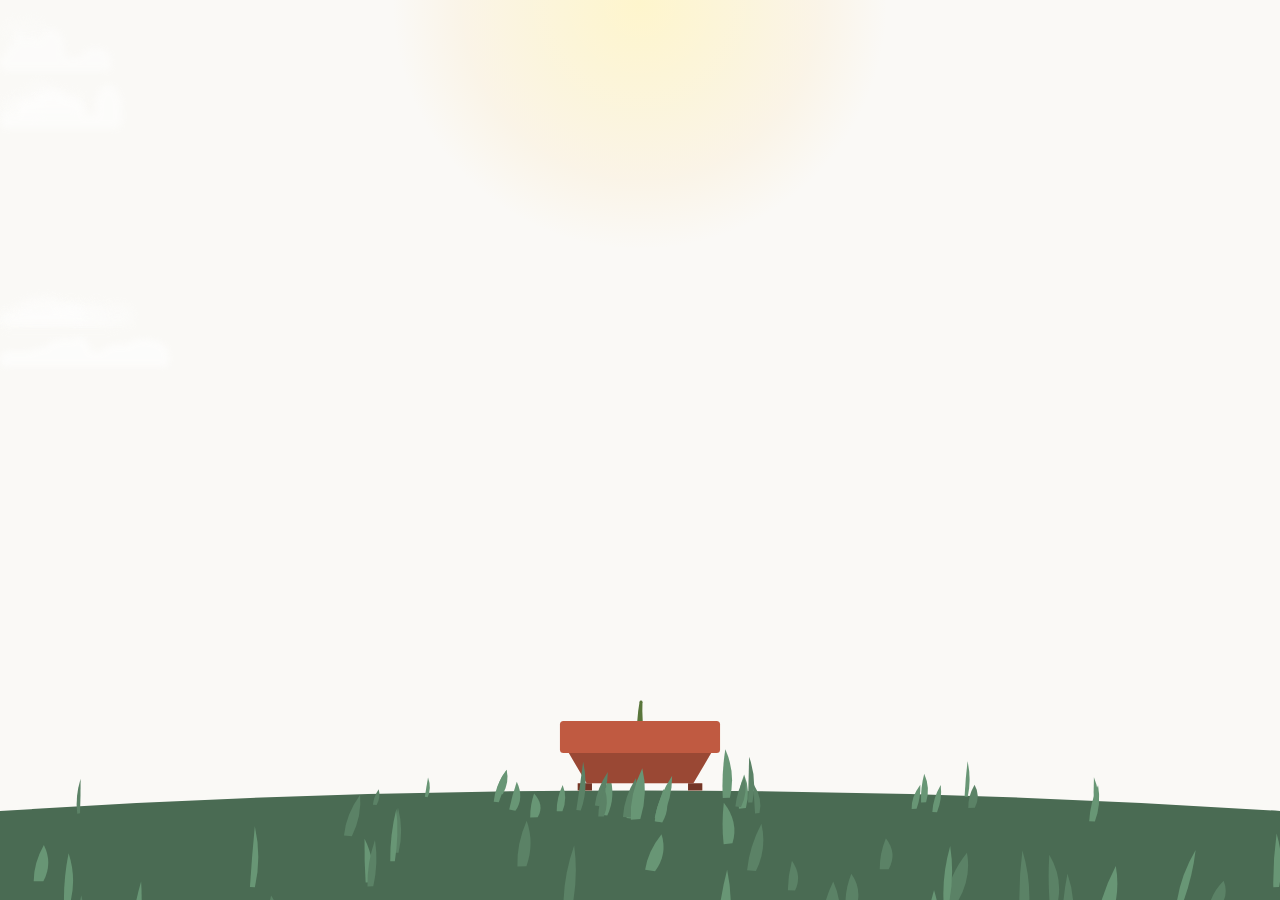
==== commit 88175e72: "Update index.html" ====
--- a/index.html
+++ b/index.html
@@ -3,13 +3,20 @@
 <head>
     <meta charset="UTF-8">
     <meta name="viewport" content="width=device-width, initial-scale=1.0, maximum-scale=1.0, user-scalable=no, viewport-fit=cover">
+    
     <title>Bonsai Zen - Estudio Paramétrico</title>
+    <meta name="theme-color" content="#7A9E7E">
+    <meta name="description" content="Cultiva bonsáis procedurales infinitos.">
+
+    <link rel="manifest" href="./manifest.json">
+    <link rel="apple-touch-icon" href="icon-192.png">
+    <meta name="apple-mobile-web-app-capable" content="yes">
+    <meta name="apple-mobile-web-app-status-bar-style" content="black-translucent">
     
     <link rel="preconnect" href="https://fonts.googleapis.com">
     <link rel="preconnect" href="https://fonts.gstatic.com" crossorigin>
     <link href="https://fonts.googleapis.com/css2?family=Outfit:wght@300;400;600&display=swap" rel="stylesheet">
     <link rel="stylesheet" href="https://fonts.googleapis.com/css2?family=Material+Symbols+Rounded:opsz,wght,FILL,GRAD@24,400,1,0" />
-    
     <link rel="stylesheet" href="estilos.css">
 
     <style>
--- a/estilos.css
+++ b/estilos.css
@@ -6,12 +6,12 @@
     --md-sys-color-primary: #7A9E7E;      
     --md-sys-color-primary-container: #DCE8DD; 
     --md-sys-color-secondary: #D48C70;    
-    --md-sys-color-surface: rgba(250, 249, 246, 0.85); 
+    --md-sys-color-surface: rgba(250, 249, 246, 0.95); 
     --md-sys-color-on-surface: #2C362F;   
     --md-sys-color-outline: #C4C7C5;
-    --zen-blue: #4A90E2; /* Color Azul Zen para estados activos */
+    --zen-blue: #4A90E2; /* Color Azul Zen para funciones activas */
     
-    --md-elevation-3: 0px 4px 8px 3px rgba(0, 0, 0, 0.15);
+    --md-elevation-3: -4px 0px 20px rgba(0, 0, 0, 0.08);
     --font-principal: 'Outfit', sans-serif;
 }
 
@@ -33,31 +33,67 @@
     justify-content: center;
 }
 
-/* --- PANEL PRINCIPAL --- */
+/* --- DASHBOARD LATERAL (SIDE DRAWER) --- */
 #dashboard {
     position: absolute;
-    bottom: calc(20px + env(safe-area-inset-bottom, 0px));
-    left: 50%;
-    width: 90%; max-width: 420px;
+    top: 0;
+    right: 0;
+    width: 380px; 
+    height: 100vh;
     background: var(--md-sys-color-surface);
-    backdrop-filter: blur(16px);
-    -webkit-backdrop-filter: blur(16px);
-    border-radius: 28px; 
-    padding: 24px;
+    backdrop-filter: blur(20px);
+    -webkit-backdrop-filter: blur(20px);
+    padding: calc(30px + env(safe-area-inset-top)) 24px 24px 24px;
     box-shadow: var(--md-elevation-3);
     z-index: 100;
-    transform: translate(-50%, 150%); 
+    
+    /* Animación de entrada lateral */
+    transform: translateX(100%); 
     transition: transform 0.6s cubic-bezier(0.2, 0, 0, 1), opacity 0.4s ease;
-    max-height: 80vh; overflow-y: auto; opacity: 0; pointer-events: none; 
+    
+    overflow-y: auto;
+    opacity: 0;
+    pointer-events: none;
+    box-sizing: border-box;
 }
 
-#dashboard.open { transform: translate(-50%, 0); opacity: 1; pointer-events: auto; }
+#dashboard.open {
+    transform: translateX(0);
+    opacity: 1;
+    pointer-events: auto;
+}
+
+@media (max-width: 768px) {
+    #dashboard { width: 100%; }
+}
 
 /* Ocultamiento en Inactividad */
-body.zen-idle #dashboard { transform: translate(-50%, 150%) !important; opacity: 0; }
+body.zen-idle #dashboard { transform: translateX(100%) !important; opacity: 0; }
 
-.section-label { display: block; font-size: 0.75rem; font-weight: 600; opacity: 0.6; letter-spacing: 1px; margin-bottom: 12px; }
+.panel-header {
+    display: flex;
+    justify-content: space-between;
+    align-items: center;
+    margin-bottom: 30px;
+}
+
+.panel-header h3 { margin: 0; font-weight: 600; letter-spacing: 0.5px; opacity: 0.8; }
+
+.close-btn {
+    background: none; border: none; cursor: pointer; color: inherit;
+    opacity: 0.5; transition: all 0.3s ease;
+}
+.close-btn:hover { opacity: 1; transform: rotate(90deg); }
+
+.section-label { display: block; font-size: 0.75rem; font-weight: 600; opacity: 0.4; letter-spacing: 1px; margin-bottom: 12px; }
 .grid-2 { display: grid; grid-template-columns: 1fr 1fr; gap: 10px; }
+
+#input-semilla {
+    flex: 1; padding: 10px 15px; border-radius: 12px; 
+    border: 1.5px solid var(--md-sys-color-outline); 
+    font-family: inherit; text-transform: uppercase; 
+    font-weight: 600; background: transparent; color: inherit;
+}
 
 .action-btn, .cyclic-btn {
     background: transparent; border: 1.5px solid var(--md-sys-color-outline);
@@ -68,7 +104,7 @@
 
 .action-btn.active-toggle { background: var(--md-sys-color-primary); color: white; border-color: var(--md-sys-color-primary); }
 
-/* --- CONTROLES LATERALES (ZONA TÁCTIL TRANSPARENTE) --- */
+/* --- CONTROLES LATERALES (TRANSPARENCIA REACTIVA) --- */
 #right-controls {
     position: absolute;
     right: 20px; top: 50%;
@@ -80,39 +116,41 @@
 
 /* Desaparecen en inactividad */
 body.zen-idle #right-controls { opacity: 0; pointer-events: none; transform: translateY(-50%) translateX(20px); }
+
+/* Ocultar si el panel de ajustes está abierto */
 body:has(#dashboard.open) #right-controls { opacity: 0; pointer-events: none; }
 
 .fab-small {
-    width: 54px; height: 54px; border-radius: 50%;
-    background: transparent; /* Invisible */
-    color: rgba(44, 54, 47, 0.3); /* Icono muy tenue */
+    width: 56px; height: 56px; border-radius: 50%;
+    background: transparent; 
+    color: rgba(44, 54, 47, 0.25); /* Muy tenue por defecto */
     border: none; cursor: pointer;
     display: flex; align-items: center; justify-content: center;
     transition: all 0.4s cubic-bezier(0.2, 0, 0, 1);
 }
 
-.fab-small:hover { color: var(--md-sys-color-on-surface); transform: scale(1.1); }
+.fab-small:hover { color: var(--md-sys-color-on-surface); transform: scale(1.15); }
 
 /* Función ACTIVADA (Azul Zen) */
 .fab-small.active {
     color: var(--zen-blue);
-    text-shadow: 0 0 15px rgba(74, 144, 226, 0.5);
+    text-shadow: 0 0 15px rgba(74, 144, 226, 0.4);
 }
 
 /* --- BOTÓN ZEN MAESTRO --- */
 #btn-zen-main {
     position: relative;
-    width: 68px; height: 68px; border-radius: 50%;
+    width: 72px; height: 72px; border-radius: 50%;
     background: transparent; border: none;
-    color: rgba(44, 54, 47, 0.4);
+    color: rgba(44, 54, 47, 0.3);
     cursor: pointer; display: flex; align-items: center; justify-content: center;
     transition: all 0.4s ease;
 }
 
-#btn-zen-main:hover { color: var(--md-sys-color-on-surface); }
 #btn-zen-main.active { color: var(--zen-blue); }
+#btn-zen-main:hover { color: var(--md-sys-color-on-surface); transform: scale(1.05); }
 
-/* --- ONDAS PULSÁTILES (RIPPLES) --- */
+/* Ondas Pulsátiles Zen */
 .zen-ripple {
     position: absolute; top: 50%; left: 50%;
     width: 100%; height: 100%;
@@ -135,15 +173,26 @@
     100% { transform: translate(-50%, -50%) scale(2.2); opacity: 0; }
 }
 
-/* Sliders y Stats */
+/* Sliders */
 input[type=range] { -webkit-appearance: none; width: 100%; background: transparent; }
-input[type=range]::-webkit-slider-runnable-track { height: 10px; background: var(--md-sys-color-primary-container); border-radius: 10px; }
-input[type=range]::-webkit-slider-thumb { -webkit-appearance: none; height: 22px; width: 22px; border-radius: 50%; background: var(--md-sys-color-primary); margin-top: -6px; }
+input[type=range]::-webkit-slider-runnable-track { height: 8px; background: var(--md-sys-color-primary-container); border-radius: 10px; }
+input[type=range]::-webkit-slider-thumb { -webkit-appearance: none; height: 20px; width: 20px; border-radius: 50%; background: var(--md-sys-color-primary); margin-top: -6px; border: 2px solid white; box-shadow: 0 2px 4px rgba(0,0,0,0.1); }
 
+/* Chip de Estadísticas (Superior Izquierda) */
 #stats {
-    position: absolute; top: calc(20px + env(safe-area-inset-top, 0px));
-    left: 50%; transform: translateX(-50%);
-    background: var(--md-sys-color-surface); padding: 8px 20px; border-radius: 100px;
-    font-size: 0.8rem; font-weight: 600; opacity: 0.8; transition: opacity 0.5s;
+    position: absolute; 
+    top: calc(20px + env(safe-area-inset-top, 0px));
+    left: 20px; 
+    background: rgba(250, 249, 246, 0.6); 
+    backdrop-filter: blur(10px);
+    -webkit-backdrop-filter: blur(10px);
+    padding: 8px 20px; 
+    border-radius: 100px;
+    font-size: 0.75rem; 
+    font-weight: 600; 
+    letter-spacing: 0.5px;
+    opacity: 0.7; 
+    transition: opacity 0.5s ease;
+    z-index: 10;
 }
 body.zen-idle #stats { opacity: 0; }
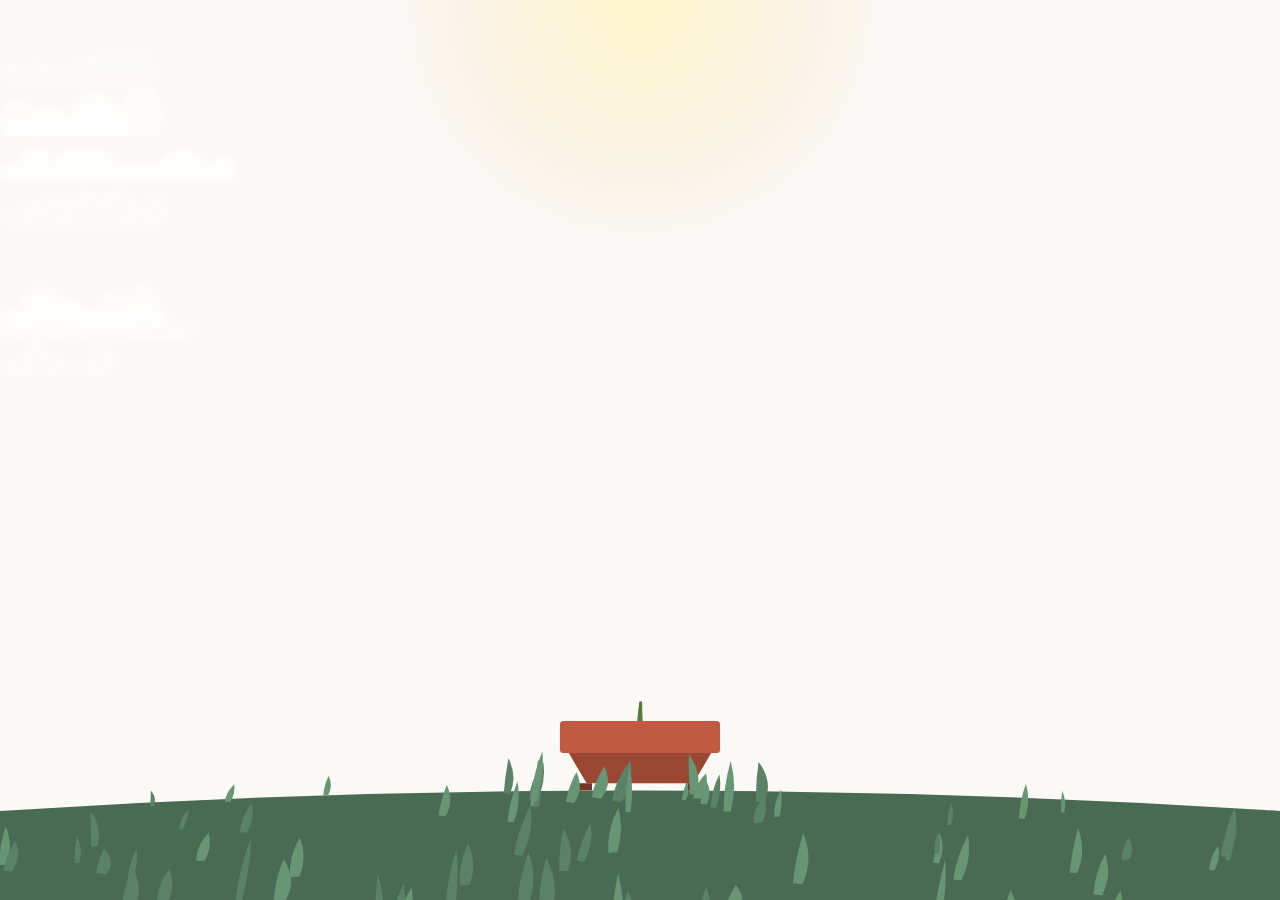
==== commit 47665ec4: "Update index.html" ====
--- a/index.html
+++ b/index.html
@@ -6,17 +6,22 @@
     
     <title>Bonsai Zen - Estudio Paramétrico</title>
     <meta name="theme-color" content="#7A9E7E">
-    <meta name="description" content="Cultiva bonsáis procedurales infinitos.">
+    <meta name="description" content="Generador paramétrico de bonsáis procedurales para relajación y meditación.">
 
     <link rel="manifest" href="./manifest.json">
     <link rel="apple-touch-icon" href="icon-192.png">
     <meta name="apple-mobile-web-app-capable" content="yes">
     <meta name="apple-mobile-web-app-status-bar-style" content="black-translucent">
-    
+
+    <meta property="og:title" content="Bonsai Zen">
+    <meta property="og:description" content="Cultiva tu bonsái procedural infinito.">
+    <meta property="og:image" content="./social-cover.jpg">
+
     <link rel="preconnect" href="https://fonts.googleapis.com">
     <link rel="preconnect" href="https://fonts.gstatic.com" crossorigin>
     <link href="https://fonts.googleapis.com/css2?family=Outfit:wght@300;400;600&display=swap" rel="stylesheet">
     <link rel="stylesheet" href="https://fonts.googleapis.com/css2?family=Material+Symbols+Rounded:opsz,wght,FILL,GRAD@24,400,1,0" />
+    
     <link rel="stylesheet" href="estilos.css">
 
     <style>
@@ -41,13 +46,11 @@
             display: flex;
             align-items: flex-end; 
             justify-content: center;
-            /* Espacio optimizado para la maceta cerca del margen inferior */
             padding-bottom: calc(10vh + env(safe-area-inset-bottom, 0px));
             box-sizing: border-box;
             transition: transform 0.6s cubic-bezier(0.2, 0, 0, 1);
         }
 
-        /* Desplazamiento del bonsái al abrir el menú en escritorio */
         @media (min-width: 769px) {
             body:has(#dashboard.open) #bonsai-canvas {
                 transform: translateX(-150px);
@@ -119,18 +122,6 @@
                     </div>
                 </div>
 
-                <div class="ui-section">
-                    <label class="section-label">ESPECIES PREDEFINIDAS</label>
-                    <div class="grid-2">
-                        <button class="action-btn" onclick="aplicarPreset('pino')"><span class="material-symbols-rounded">forest</span> PINO</button>
-                        <button class="action-btn" onclick="aplicarPreset('roble')"><span class="material-symbols-rounded">park</span> ROBLE</button>
-                        <button class="action-btn" onclick="aplicarPreset('cerezo')"><span class="material-symbols-rounded">local_florist</span> CEREZO</button>
-                        <button class="action-btn" onclick="aplicarPreset('limonero')"><span class="material-symbols-rounded">eco</span> LIMÓN</button>
-                        <button class="action-btn" onclick="aplicarPreset('cipres')"><span class="material-symbols-rounded">spa</span> CIPRÉS</button>
-                        <button class="action-btn" onclick="aplicarPreset('arbusto')"><span class="material-symbols-rounded">yard</span> ARBUSTO</button>
-                    </div>
-                </div>
-
                 <div class="ui-section" id="ui-morfologia">
                     <label class="section-label">DISEÑO Y MACETA</label>
                 </div>
@@ -159,6 +150,6 @@
         </aside>
     </div>
 
-    <script type="module" src="./main.js?v=21"></script>
+    <script type="module" src="./main.js?v=22"></script>
 </body>
 </html>
